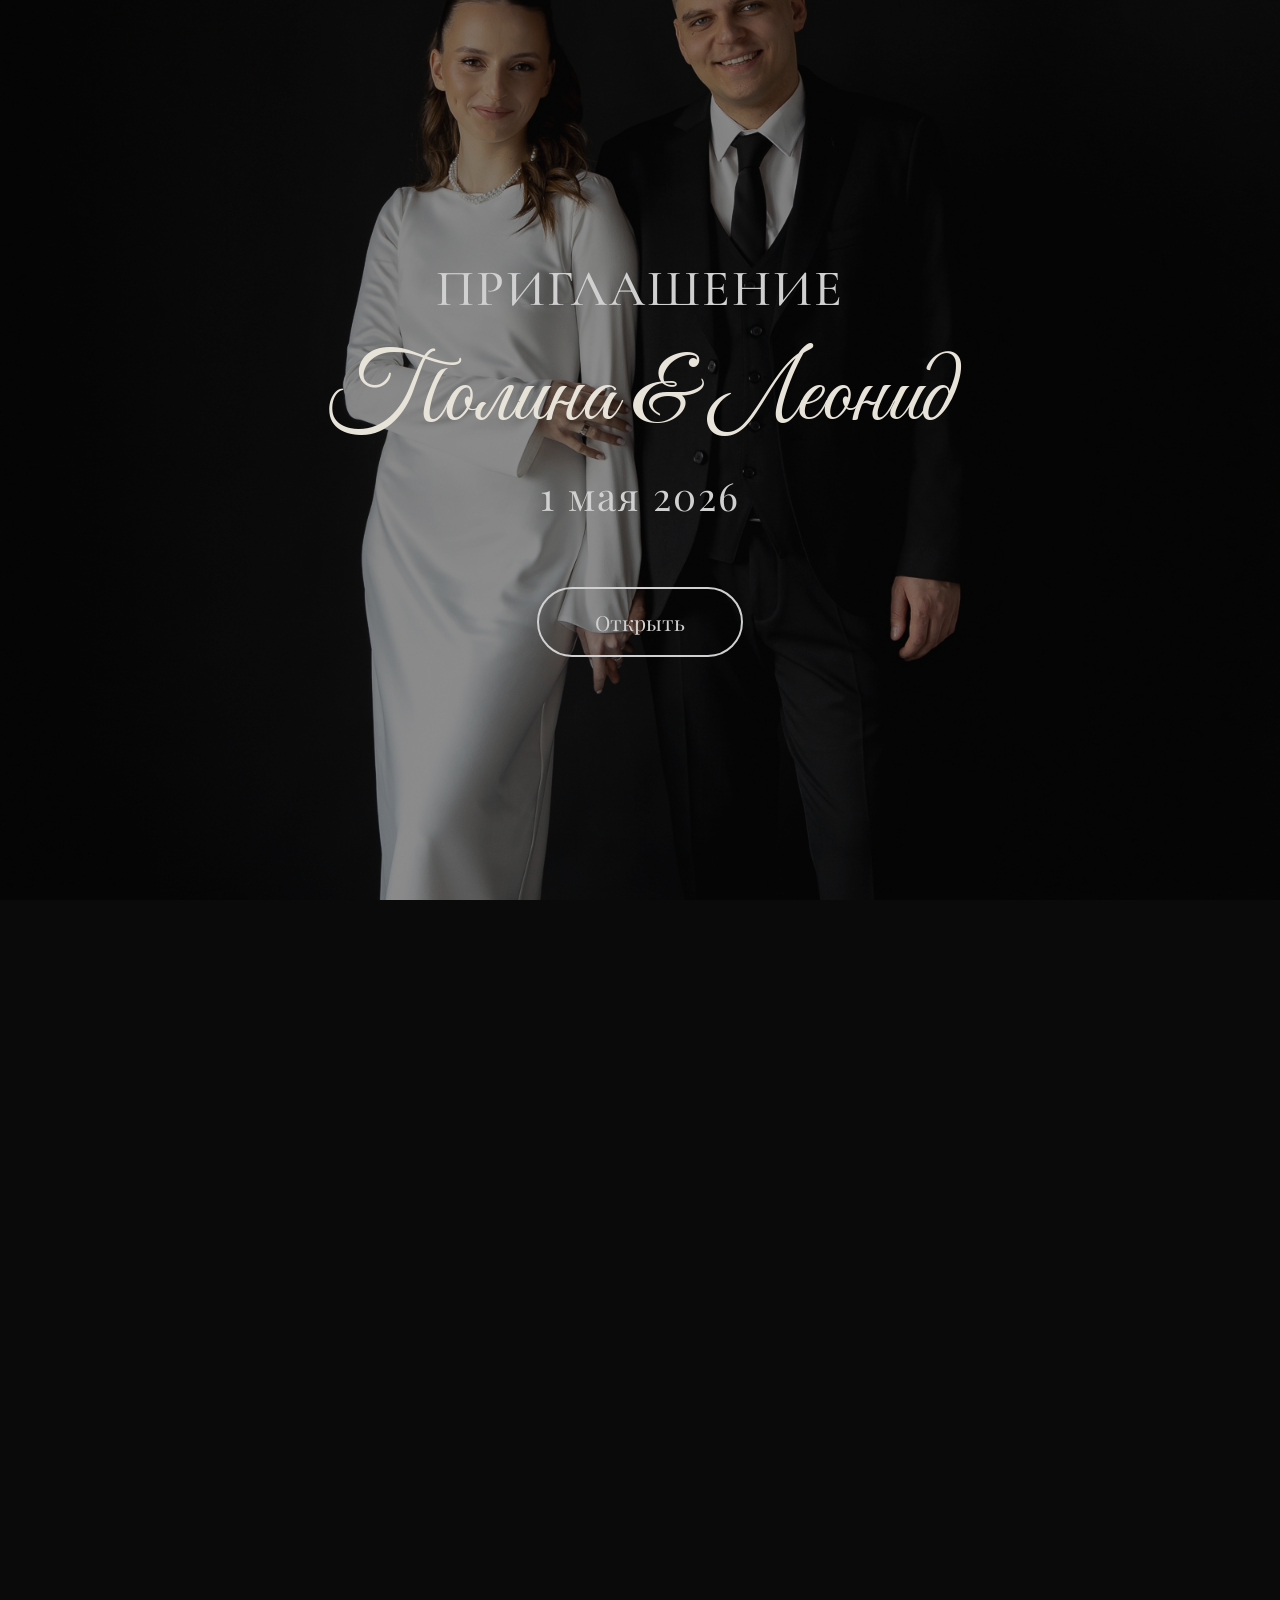
==== index.html @ 86e17f3d "Add files via upload" ====
<!DOCTYPE html>
<html lang="ru">
<head>
  <meta charset="UTF-8" />
  <meta name="viewport" content="width=device-width, initial-scale=1.0"/>
  <title>Полина & Леонид — Приглашение на свадьбу</title>

  <link rel="preconnect" href="https://fonts.googleapis.com">
  <link rel="preconnect" href="https://fonts.gstatic.com" crossorigin>
  <link href="https://fonts.googleapis.com/css2?family=Cormorant+Garamond:wght@400;500;600&family=Great+Vibes&family=Lora:wght@400;500&family=Playfair+Display:wght@400;500;600&display=swap" rel="stylesheet">

  <link rel="stylesheet" href="styles.css">
</head>
<body>

<!-- Обложка -->
<div class="cover" id="cover">
  <img src="images/1.jpg" alt="Полина и Леонид" class="cover-image">
  <div class="cover-overlay"></div>
  <div class="cover-content">
    <h1 class="cover-title">ПРИГЛАШЕНИЕ</h1>
    <div class="cover-names">Полина & Леонид</div>
    <div class="cover-date">1 мая 2026</div>
    <button class="open-btn" id="open-invitation">Открыть</button>
  </div>
</div>

<!-- Основной контент -->
<div class="main-content" id="main-content">

  <div class="container">

    <div class="couple-avatar">
      <img src="images/2.jpg" alt="Полина и Леонид">
    </div>

    <section>
      <p>Каждый из вас не просто так получил это приглашение.<br>Вы важная часть нашей жизни и в этот день мы очень хотим, чтобы вы были рядом.</p>
    </section>

    <section>
      <h2>Дорогие гости!</h2>
      <p>Мы приглашаем вас разделить с нами радость особенного для нас события<br>и стать частью нашей семейной истории!</p>
    </section>

    <section>
      <h2>Ждём вас</h2>
      <p class="address">
        Агроэкоусадьба "ТРИ КОЛОДЦА"
        <br>Брестская область, Каменецкий район,<br>
        Видомлянский сельсовет, деревня Баранки, 3
      </p>
      <img src="images/усадьба.jpg" alt="Место проведения свадьбы" class="place-photo">
      <a href="https://yandex.ru/maps/?text=Брестская%20область,%20Каменецкий%20район,%20деревня%20Баранки,%203" target="_blank" class="btn">Открыть карту</a>
    </section>

  <section class="program">
  <h2>Программа дня</h2>
  <div class="timeline">
    <div class="event">
      <img src="https://img.icons8.com/ios/50/ffffff/champagne.png" alt="Фуршет" class="event-icon">
      <p><strong>Фуршет</strong> — 15:00</p>
    </div>
    <div class="event">
      <img src="images/ceremony.png" alt="Выездная церемония" class="event-icon">
      <p><strong>Выездная церемония</strong> — 15:30</p>
    </div>
    <div class="event">
      <img src="https://img.icons8.com/ios/50/ffffff/moon-symbol.png" alt="Окончание вечера" class="event-icon">
      <p><strong>Окончание вечера</strong> — 23:00</p>
    </div>
  </div>
</section>
<section class="gallery">
  <h2>Наши моменты</h2>
  <div class="photos">
    <img src="images/3.jpg" alt="">
    <img src="images/5.jpg" alt="">
    <img src="images/6.jpg" alt="">
    <img src="images/4.jpg" alt="">
  </div>
</section>
   <section class="dresscode" id="dresscode-section">
  <h2>Дресс-код</h2>
  <p class="highlight"></p>
  <p>Дорогие гости, просим придерживаться нейтральных и спокойных тонов.<br>Яркие оттенки не приветствуются)))<br> Благодарим за понимание!</p>
  
  <div class="dresscode-toggle">
    <button class="toggle-btn" id="toggle-dresscode">Посмотреть примеры дресс-кода</button>
  </div>
  
  <div class="dresscode-photos-wrapper" id="dresscode-photos">
    <div class="dresscode-photo-item">
      <img src="images/dresscode.jpg" alt="Пример дресс-кода 1" class="dresscode-photo">
    </div>
    <div class="dresscode-photo-item">
      <img src="images/dresscode1.jpg" alt="Пример дресс-кода 2" class="dresscode-photo">
    </div>
  </div>
</section>

    <section>
      <h2>Организатор</h2>
      <p>По всем вопросам, пожалуйста, обращайтесь к нашему свадебному организатору —<br><strong>Стельмах Елена</strong></p>
      <a href="https://www.instagram.com/stelmakh_elena_levi" target="_blank" class="btn">Instagram организатора</a>
    </section>

    <section class="quote">
      «Как я люблю тебя? Люблю без меры…<br>До глубины души, до всех её высот…»<br><br>— Элизабет Баррэт Браунинг
    </section>

    <section>
      <h2>Пожалуйста, не дарите нам цветы. К сожалению, мы не успеем в полной мере насладиться их красотой. </h2>
      <p>Приятным комплиментом для нас будет бутылочка вашего любимого алкогольного напитка, которую мы откроем на ближайшем совместном празднике.</p>
    </section>

    <section id="countdown-section">
      <h2>Осталось до свадьбы</h2>
      <div id="countdown" class="countdown-timer">
        <div class="time-block"><span id="days">00</span><span class="label">дней</span></div>
        <div class="time-block"><span id="hours">00</span><span class="label">часов</span></div>
        <div class="time-block"><span id="minutes">00</span><span class="label">минут</span></div>
        <div class="time-block"><span id="seconds">00</span><span class="label">секунд</span></div>
      </div>
    </section>

    <!-- Анкета гостя -->
    <section class="guest-form-section">
      <h2>Анкета гостя</h2>
      <p>Пожалуйста, подтвердите свое присутствие до 1 апреля и заполните небольшую форму</p>

      <form action="https://formspree.io/f/meelbgpw" method="POST">
        <div class="form-group">
          <label for="guest-name">ФИО гостя</label>
          <input type="text" id="guest-name" name="ФИО" required placeholder="Иванов Иван Иванович / Иванова Анна Сергеевна">
        </div>

        <div class="form-group">
          <label> Трансфер </label>
          <div class="radio-group">
            <label><input type="radio" name="трансфер" value="трансфер" required> Нужен</label>
            <label><input type="radio" name="трансфер" value="трансфер"> Не нужен</label>
          </div>
        </div>

        <div class="form-group">
          <label for="comment">Комментарии / пожелания / аллергии (необязательно)</label>
          <textarea id="comment" name="Комментарии" rows="4" placeholder="Например: аллергия на морепродукты, предпочитаю белое вино..."></textarea>
        </div>

        <button type="submit" class="btn submit-btn">Отправить анкету</button>
      </form>

      <p class="form-note">Ответы придут организатору (Елене). Мы ценим ваше время!</p>
    </section>

    <section class="final">
      <h2>Спасибо, что будете с нами!</h2>
      <p class="heart">Полина и Леонид ♡</p>
    </section>

  </div>


</div>

<script src="script.js"></script>
</body>
</html>
---- styles.css ----
:root {
  --bg: #0a0a0a;
  --text: #f5f0e6;
  --accent: #d0d0d0;
  --light: #e8e3d9;
  --overlay: rgba(10, 10, 10, 0.45);
}

* {
  margin: 0;
  padding: 0;
  box-sizing: border-box;
}

body {
  background: var(--bg);
  color: var(--text);
  font-family: 'Lora', serif;
  line-height: 1.82;
  text-align: center;
  overflow-x: hidden;
}

/* ── Обложка (первый экран) ── */
.cover {
  position: fixed;
  inset: 0;
  z-index: 100;
  display: flex;
  align-items: center;
  justify-content: center;
  background: var(--bg);
  transition: opacity 1.2s ease, transform 1.2s ease;
}

.cover.hidden {
  opacity: 0;
  transform: translateY(-30px);
  pointer-events: none;
}

.cover-image {
  position: absolute;
  inset: 0;
  width: 100%;
  height: 100%;
  object-fit: cover;
  object-position: center;
}

.cover-overlay {
  position: absolute;
  inset: 0;
  background: var(--overlay);
}

.cover-content {
  position: relative;
  z-index: 2;
  text-align: center;
  padding: 2rem;
  max-width: 90%;
}

.cover-title {
  font-family: 'Cormorant Garamond', serif;
  font-size: 3.2rem;
  color: var(--accent);
  margin-bottom: 0.8rem;
  letter-spacing: 2px;
}

.cover-names {
  font-family: 'Great Vibes', cursive;
  font-size: 6rem;
  color: var(--light);
  margin: 0.5rem 0 1rem;
  line-height: 1;
}

.cover-date {
  font-family: 'Playfair Display', serif;
  font-size: 2.4rem;
  color: var(--accent);
  letter-spacing: 2px;
}

.open-btn {
  margin-top: 3.5rem;
  padding: 1.2rem 3.5rem;
  font-size: 1.3rem;
  font-family: 'Playfair Display', serif;
  color: var(--accent);
  background: transparent;
  border: 2px solid var(--accent);
  border-radius: 60px;
  cursor: pointer;
  transition: all 0.5s ease;
}

.open-btn:hover {
  background: var(--accent);
  color: #111;
  transform: scale(1.08);
}

/* ── Основной контент ── */
.main-content {
  opacity: 0;
  transform: translateY(40px);
  transition: opacity 1.4s ease 0.4s, transform 1.4s ease 0.4s;
}

.main-content.visible {
  opacity: 1;
  transform: translateY(0);
}

.container {
  max-width: 780px;
  margin: 0 auto;
  padding: 5rem 1.5rem;
}

h1, h2 {
  font-family: 'Cormorant Garamond', serif;
  font-weight: 500;
  color: var(--accent);
  letter-spacing: 1.4px;
}

h1 { font-size: 3.6rem; margin-bottom: 0.7rem; }

.names,
.quote {
  font-family: 'Great Vibes', cursive;
}

.names {
  font-size: 5.4rem;
  font-weight: 400;
  color: var(--light);
  letter-spacing: 1.8px;
  margin: 0.8rem 0 1.4rem;
  line-height: 1.05;
}

.date-big {
  font-family: 'Playfair Display', serif;
  font-size: 2.7rem;
  color: var(--accent);
  letter-spacing: 2.2px;
}

.quote {
  font-size: 2.35rem;
  color: var(--light);
  margin: 7.5rem 0;
  line-height: 1.45;
  padding: 0 1rem;
}

section {
  margin: 7.5rem 0;
  opacity: 0;
  transform: translateY(35px);
  transition: all 1.3s ease-out;
}

section.visible {
  opacity: 1;
  transform: translateY(0);
}

/* Пара в круге */
.couple-avatar {
  width: 210px;
  height: 210px;
  margin: 4.5rem auto 6.5rem;
  border-radius: 50%;
  overflow: hidden;
  border: 2px solid var(--accent);
  box-shadow: 0 10px 35px rgba(0,0,0,0.65);
  opacity: 0;
  transform: scale(0.9);
  transition: all 1.3s ease;
}

.couple-avatar.visible {
  opacity: 1;
  transform: scale(1);
}

.couple-avatar img {
  width: 100%;
  height: 100%;
  object-fit: cover;
}

/* Адрес и фото места */
.address {
  font-size: 1.32rem;
  margin: 2.2rem 0;
  color: var(--light);
}

.place-photo {
  width: 100%;
  max-height: 460px;
  object-fit: cover;
  border-radius: 14px;
  box-shadow: 0 10px 35px rgba(0,0,0,0.6);
  margin: 2.8rem 0;
}

/* Кнопки */
.btn {
  display: inline-block;
  color: var(--accent);
  border: 1px solid var(--accent);
  padding: 0.95rem 2.4rem;
  border-radius: 50px;
  text-decoration: none;
  margin: 1.8rem 0.6rem;
  transition: all 0.4s ease;
  font-family: 'Playfair Display', serif;
  font-weight: 500;
  cursor: pointer;
}

.btn:hover {
  background: var(--accent);
  color: #111;
  transform: translateY(-2px);
}

/* Программа дня */
.program .timeline {
  max-width: 560px;
  margin: 3.2rem auto;
}

.event {
  display: flex;
  align-items: center;
  gap: 1.6rem;
  margin: 2.4rem 0;
  text-align: left;
}

.event-icon {
  width: 56px;
  height: 56px;
  flex-shrink: 0;
  opacity: 0.92;
}

.event p {
  margin: 0;
  font-size: 1.3rem;
}

.event strong {
  color: var(--light);
}

/* Галерея */
.gallery .photos {
  display: grid;
  grid-template-columns: repeat(auto-fit, minmax(250px, 1fr));
  gap: 2rem;
  margin-top: 3.5rem;
}

.photos img {
  width: 100%;
  border-radius: 12px;
  box-shadow: 0 8px 30px rgba(0,0,0,0.6);
  transition: transform 0.4s ease;
}

.photos img:hover {
  transform: scale(1.035);
}

/* Дресс-код */
.dresscode {
  background: rgba(30,30,30,0.52);
  padding: 3.8rem 2.3rem;
  border-radius: 18px;
  border: 1px solid rgba(208,208,208,0.14);
  cursor: pointer;
  transition: background 0.3s ease;
}

.dresscode:hover {
  background: rgba(40,40,40,0.65);
}

.dresscode-toggle {
  margin-top: 2.2rem;
  text-align: center;
}

.toggle-btn {
  background: transparent;
  color: var(--accent);
  border: 1px solid var(--accent);
  padding: 0.9rem 2.4rem;
  border-radius: 50px;
  font-size: 1.08rem;
  cursor: pointer;
  transition: all 0.35s;
}

.toggle-btn:hover {
  background: var(--accent);
  color: #111;
}

.dresscode-photo-wrapper {
  max-height: 0;
  overflow: hidden;
  transition: max-height 0.7s ease, margin 0.7s ease;
  margin: 0;
}

.dresscode-photo-wrapper.active {
  max-height: 900px;
  margin: 2.8rem 0 1.5rem;
}

.dresscode-photo {
  width: 100%;
  border-radius: 12px;
  box-shadow: 0 10px 35px rgba(0,0,0,0.65);
}

/* Таймер */
.countdown-timer {
  display: flex;
  justify-content: center;
  gap: 2.2rem;
  flex-wrap: wrap;
  font-family: 'Playfair Display', serif;
  color: var(--accent);
}

.time-block {
  display: flex;
  flex-direction: column;
  align-items: center;
}

.time-block span {
  font-size: 4.6rem;
  font-weight: 600;
  line-height: 1;
}

.time-block .label {
  font-size: 1.05rem;
  color: var(--light);
  margin-top: 0.5rem;
  letter-spacing: 0.8px;
}

/* Анкета */
.guest-form-section {
  background: rgba(30,30,30,0.52);
  padding: 4rem 2.5rem;
  border-radius: 20px;
  border: 1px solid rgba(208,208,208,0.15);
  margin: 8rem 0;
}

.guest-form-section h2 {
  margin-bottom: 1.6rem;
}

.form-group {
  margin-bottom: 2rem;
  text-align: left;
}

.form-group label {
  display: block;
  margin-bottom: 0.7rem;
  font-size: 1.12rem;
  color: var(--light);
}

.form-group input[type="text"],
.form-group textarea {
  width: 100%;
  padding: 0.85rem 1.2rem;
  border: 1px solid rgba(208,208,208,0.3);
  border-radius: 10px;
  background: rgba(20,20,20,0.7);
  color: var(--text);
  font-family: 'Lora', serif;
  font-size: 1.05rem;
}

.form-group textarea {
  resize: vertical;
  min-height: 90px;
}

.radio-group {
  display: flex;
  flex-direction: column;
  gap: 0.8rem;
}

.radio-group label {
  display: flex;
  align-items: center;
  gap: 0.7rem;
  font-size: 1.08rem;
  cursor: pointer;
}

.radio-group input[type="radio"] {
  width: 17px;
  height: 17px;
  accent-color: var(--accent);
}

.submit-btn {
  display: block;
  margin: 2.2rem auto 1rem;
  background: transparent;
  color: var(--accent);
  border: 1px solid var(--accent);
  padding: 1rem 2.8rem;
  border-radius: 50px;
  font-size: 1.12rem;
  cursor: pointer;
  transition: all 0.4s;
}

.submit-btn:hover {
  background: var(--accent);
  color: #111;
}

.form-note {
  font-size: 0.94rem;
  color: #888;
  margin-top: 1.4rem;
  text-align: center;
}

/* Футер и разделители */
footer {
  padding: 5.5rem 1.5rem 3.5rem;
  color: #888;
  font-size: 0.98rem;
}

section:not(.final)::after {
  content: '';
  display: block;
  width: 70px;
  height: 1px;
  background: var(--accent);
  opacity: 0.22;
  margin: 5.5rem auto 0;
}

/* Медиа-запросы */
@media (max-width: 640px) {
  .cover-names { font-size: 4.5rem; }
  .cover-title { font-size: 2.6rem; }
  .cover-date { font-size: 2rem; }
  .open-btn { padding: 1rem 2.5rem; font-size: 1.1rem; }
  .names { font-size: 4.2rem; letter-spacing: 1.2px; }
  h1 { font-size: 2.9rem; }
  .date-big { font-size: 2.2rem; }
  .quote { font-size: 1.95rem; }
  .time-block span { font-size: 3.3rem; }
  .countdown-timer { gap: 1.4rem; }
}
/* Дресс-код — две фотки */
.dresscode-photos-wrapper {
  max-height: 0;
  overflow: hidden;
  transition: max-height 0.8s ease, margin 0.8s ease;
  margin: 0;
  display: flex;
  flex-direction: column;
  gap: 1.5rem;
  padding: 0 1rem;
}

.dresscode-photos-wrapper.active {
  max-height: 1200px; /* под две фотки, можно увеличить если фотки большие */
  margin: 2.5rem 0 1rem;
}

.dresscode-photo-item {
  text-align: center;
}

.dresscode-photo {
  width: 100%;
  max-width: 500px; /* чтобы не растягивались слишком сильно */
  border-radius: 12px;
  box-shadow: 0 10px 35px rgba(0,0,0,0.65);
  display: block;
  margin: 0 auto;
}
/* Улучшенная центровка на мобильных */
.container {
  max-width: 780px;
  margin: 0 auto;
  padding: 5rem 1rem; /* уменьшаем боковые отступы на всех экранах */
  width: 100%; /* явно на всю ширину */
}

/* Hero и обложка — центрируем идеально */
.hero,
.cover {
  display: flex;
  align-items: center;
  justify-content: center;
  text-align: center;
}

.hero-content,
.cover-content {
  width: 100%;
  max-width: 90%; /* не даём вылезать за экран */
  padding: 0 1rem;
}

/* На телефонах уменьшаем большие отступы и шрифты */
@media (max-width: 640px) {
  .container {
    padding: 3rem 1rem; /* меньше боковых отступов */
  }

  .hero,
  .cover {
    padding: 0 0.5rem;
  }

  .cover-names {
    font-size: 4.5rem; /* меньше, чтобы не вылезало */
  }

  h1 {
    font-size: 2.8rem;
  }

  .date-big,
  .cover-date {
    font-size: 2rem;
  }

  section {
    margin: 5rem 0; /* меньше вертикальных отступов */
  }

  .photos {
    gap: 1.5rem; /* меньше расстояния между фото */
  }

  .countdown-timer {
    gap: 1.2rem;
  }

  .time-block span {
    font-size: 3.2rem;
  }
}

/* Дополнительно: заставляем весь контент быть по центру */
body {
  text-align: center;
  margin: 0;
  padding: 0;
}

.main-content {
  width: 100%;
  min-height: 100vh; /* чтобы контент не "падал" */
}
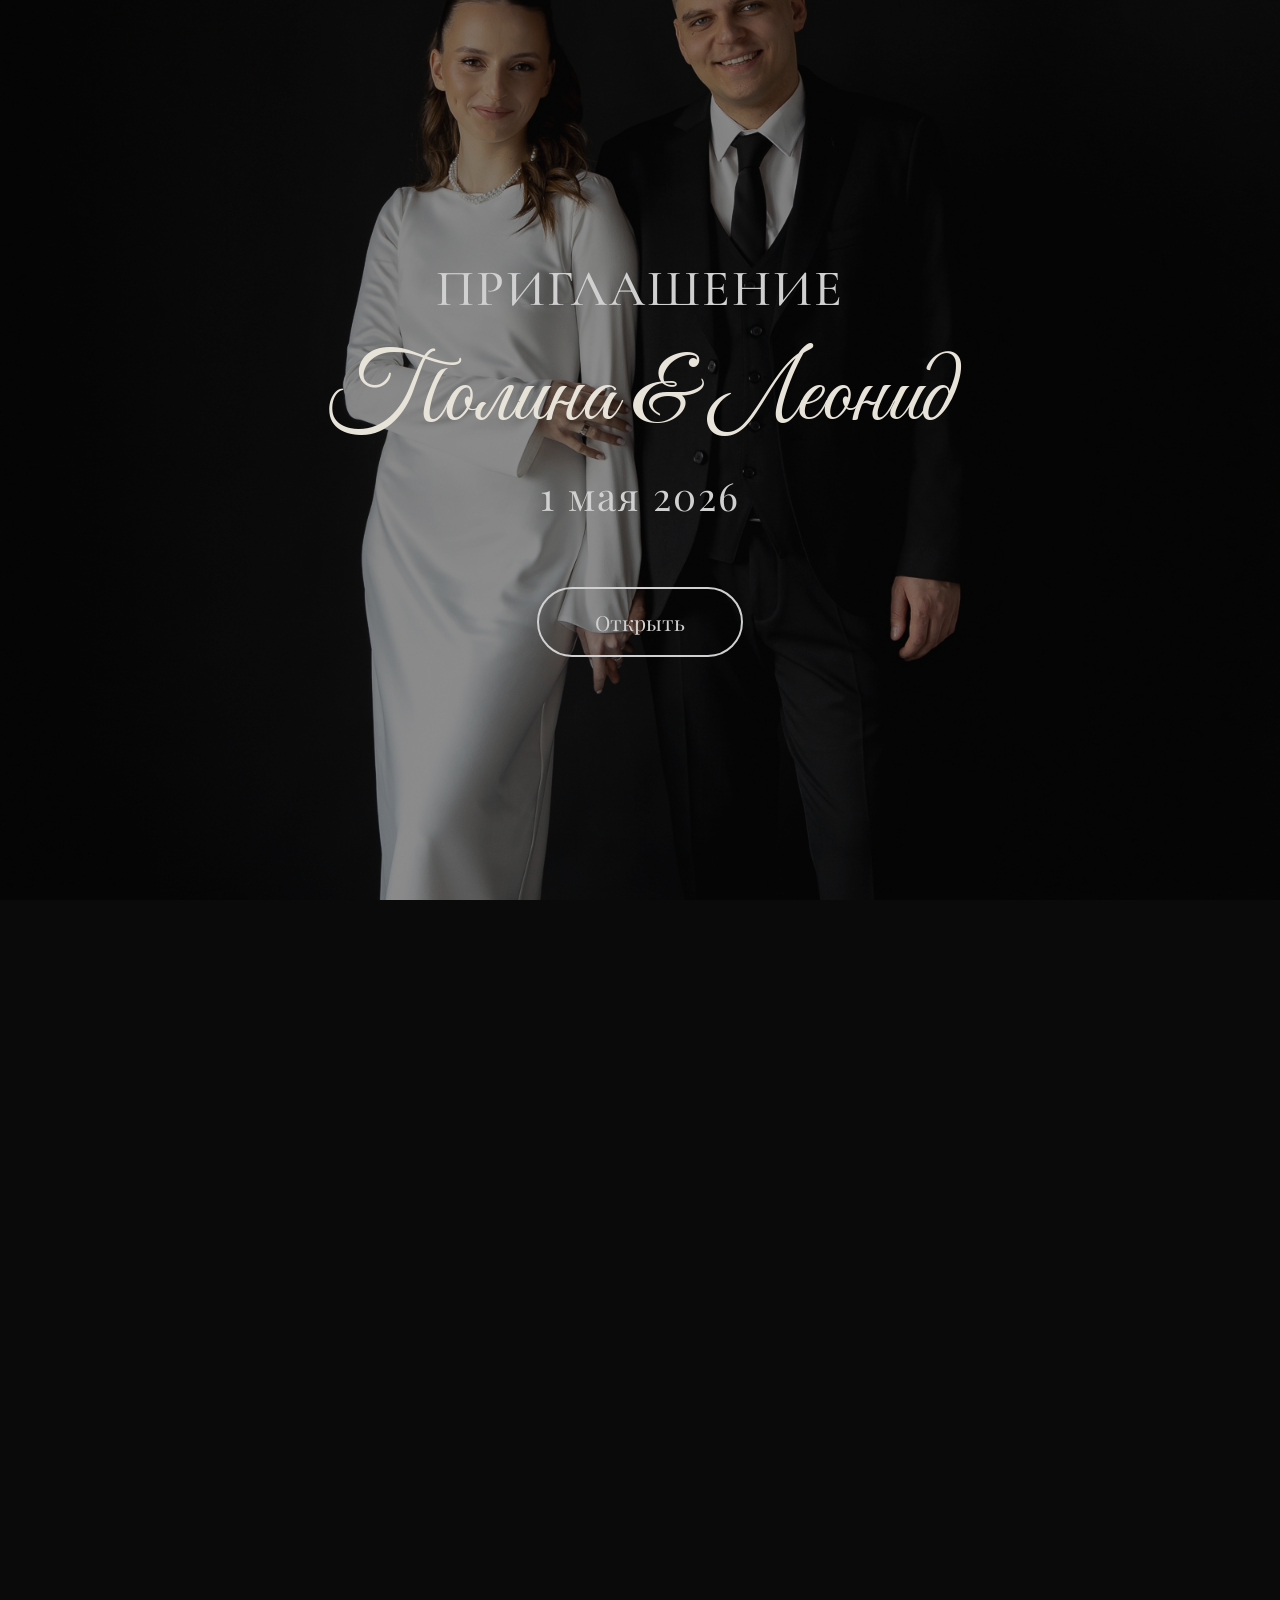
==== commit 54c93d10: "Add files via upload" ====
--- a/index.html
+++ b/index.html
@@ -138,7 +138,8 @@
         <div class="form-group">
           <label> Трансфер </label>
           <div class="radio-group">
-            <label><input type="radio" name="трансфер" value="трансфер" required> Нужен</label>
+            <label><input type="radio" name="трансфер" value="трансфер" required> Нужен из г.Высокого</label>
+            <label><input type="radio" name="трансфер" value="трансфер" required> Нужен из г.Бреста</label>
             <label><input type="radio" name="трансфер" value="трансфер"> Не нужен</label>
           </div>
         </div>
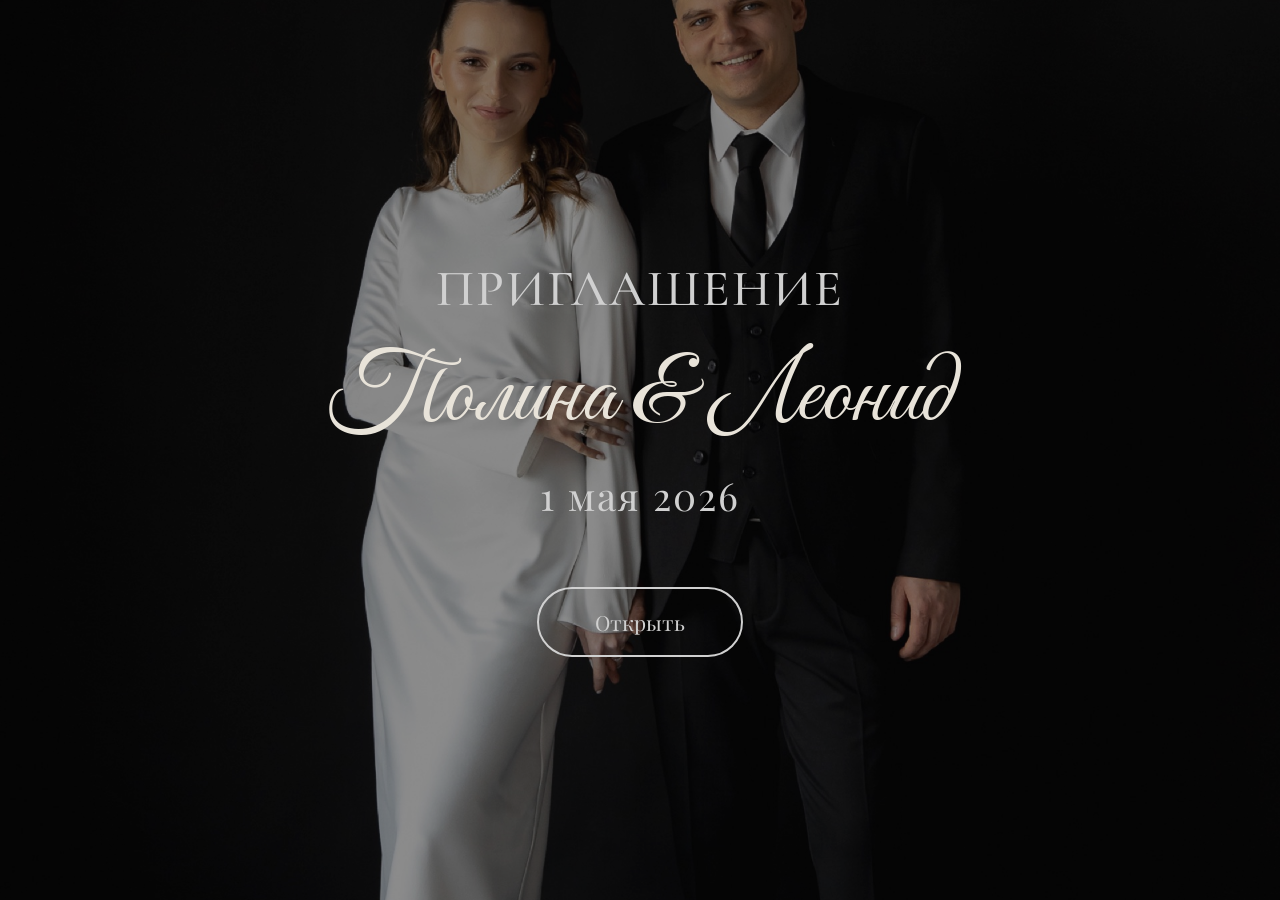
==== commit 7b95aaba: "Полировка приглашения: OG, thanks, оптимизация и UX Добавлены превью для мессенджеров, favicon, стра" ====
--- a/index.html
+++ b/index.html
@@ -4,34 +4,46 @@
   <meta charset="UTF-8" />
   <meta name="viewport" content="width=device-width, initial-scale=1.0"/>
   <title>Полина & Леонид — Приглашение на свадьбу</title>
+  <meta name="description" content="Электронное приглашение на свадьбу Полины и Леонида — 1 мая 2026. Агроэкоусадьба «Три колодца», Брестская область." />
+  <meta name="theme-color" content="#0a0a0a" />
+  <link rel="icon" href="favicon.svg" type="image/svg+xml" />
+
+  <meta property="og:type" content="website" />
+  <meta property="og:locale" content="ru_RU" />
+  <meta property="og:title" content="Полина & Леонид — Приглашение на свадьбу" />
+  <meta property="og:description" content="1 мая 2026 · Агроэкоусадьба «Три колодца». Откройте приглашение и подтвердите присутствие." />
+  <meta property="og:url" content="https://mrklmrrr.github.io/WEDDING-DAY/" />
+  <meta property="og:image" content="https://mrklmrrr.github.io/WEDDING-DAY/images/1.jpg" />
+  <meta name="twitter:card" content="summary_large_image" />
 
   <link rel="preconnect" href="https://fonts.googleapis.com">
   <link rel="preconnect" href="https://fonts.gstatic.com" crossorigin>
   <link href="https://fonts.googleapis.com/css2?family=Cormorant+Garamond:wght@400;500;600&family=Great+Vibes&family=Lora:wght@400;500&family=Playfair+Display:wght@400;500;600&display=swap" rel="stylesheet">
 
+  <link rel="preload" href="images/1.jpg" as="image" />
   <link rel="stylesheet" href="styles.css">
 </head>
-<body>
+<body class="cover-locked">
 
 <!-- Обложка -->
 <div class="cover" id="cover">
-  <img src="images/1.jpg" alt="Полина и Леонид" class="cover-image">
+  <img src="images/1.jpg" alt="Полина и Леонид" class="cover-image" width="1920" height="1280" fetchpriority="high" decoding="async">
   <div class="cover-overlay"></div>
   <div class="cover-content">
     <h1 class="cover-title">ПРИГЛАШЕНИЕ</h1>
     <div class="cover-names">Полина & Леонид</div>
     <div class="cover-date">1 мая 2026</div>
-    <button class="open-btn" id="open-invitation">Открыть</button>
+    <button type="button" class="open-btn" id="open-invitation" aria-controls="main-content" aria-expanded="false">Открыть</button>
   </div>
 </div>
 
 <!-- Основной контент -->
-<div class="main-content" id="main-content">
+<div class="main-content" id="main-content" hidden>
 
   <div class="container">
 
     <div class="couple-avatar">
-      <img src="images/2.jpg" alt="Полина и Леонид">
+      <img src="images/2.jpg" alt="Полина и Леонид" width="800" height="800" loading="lazy" decoding="async">
     </div>
 
     <section>
@@ -46,63 +58,64 @@
     <section>
       <h2>Ждём вас</h2>
       <p class="address">
-        Агроэкоусадьба "ТРИ КОЛОДЦА"
+        Агроэкоусадьба «ТРИ КОЛОДЦА»
         <br>Брестская область, Каменецкий район,<br>
         Видомлянский сельсовет, деревня Баранки, 3
       </p>
-      <img src="images/усадьба.jpg" alt="Место проведения свадьбы" class="place-photo">
-      <a href="https://yandex.ru/maps/?text=Брестская%20область,%20Каменецкий%20район,%20деревня%20Баранки,%203" target="_blank" class="btn">Открыть карту</a>
+      <img src="images/усадьба.jpg" alt="Место проведения свадьбы — усадьба Три колодца" class="place-photo" loading="lazy" decoding="async">
+      <a href="https://yandex.ru/maps/?text=Брестская%20область,%20Каменецкий%20район,%20деревня%20Баранки,%203" target="_blank" rel="noopener noreferrer" class="btn">Открыть карту</a>
     </section>
 
-  <section class="program">
-  <h2>Программа дня</h2>
-  <div class="timeline">
-    <div class="event">
-      <img src="https://img.icons8.com/ios/50/ffffff/champagne.png" alt="Фуршет" class="event-icon">
-      <p><strong>Фуршет</strong> — 15:00</p>
-    </div>
-    <div class="event">
-      <img src="images/ceremony.png" alt="Выездная церемония" class="event-icon">
-      <p><strong>Выездная церемония</strong> — 15:30</p>
-    </div>
-    <div class="event">
-      <img src="https://img.icons8.com/ios/50/ffffff/moon-symbol.png" alt="Окончание вечера" class="event-icon">
-      <p><strong>Окончание вечера</strong> — 23:00</p>
-    </div>
-  </div>
-</section>
-<section class="gallery">
-  <h2>Наши моменты</h2>
-  <div class="photos">
-    <img src="images/3.jpg" alt="">
-    <img src="images/5.jpg" alt="">
-    <img src="images/6.jpg" alt="">
-    <img src="images/4.jpg" alt="">
-  </div>
-</section>
-   <section class="dresscode" id="dresscode-section">
-  <h2>Дресс-код</h2>
-  <p class="highlight"></p>
-  <p>Дорогие гости, просим придерживаться нейтральных и спокойных тонов.<br>Яркие оттенки не приветствуются)))<br> Благодарим за понимание!</p>
-  
-  <div class="dresscode-toggle">
-    <button class="toggle-btn" id="toggle-dresscode">Посмотреть примеры дресс-кода</button>
-  </div>
-  
-  <div class="dresscode-photos-wrapper" id="dresscode-photos">
-    <div class="dresscode-photo-item">
-      <img src="images/dresscode.jpg" alt="Пример дресс-кода 1" class="dresscode-photo">
-    </div>
-    <div class="dresscode-photo-item">
-      <img src="images/dresscode1.jpg" alt="Пример дресс-кода 2" class="dresscode-photo">
-    </div>
-  </div>
-</section>
+    <section class="program">
+      <h2>Программа дня</h2>
+      <div class="timeline">
+        <div class="event">
+          <img src="images/icon-champagne.svg" alt="" class="event-icon" width="56" height="56">
+          <p><strong>Фуршет</strong> — 15:00</p>
+        </div>
+        <div class="event">
+          <img src="images/ceremony.png" alt="" class="event-icon" width="56" height="56">
+          <p><strong>Выездная церемония</strong> — 15:30</p>
+        </div>
+        <div class="event">
+          <img src="images/icon-moon.svg" alt="" class="event-icon" width="56" height="56">
+          <p><strong>Окончание вечера</strong> — 23:00</p>
+        </div>
+      </div>
+    </section>
+
+    <section class="gallery">
+      <h2>Наши моменты</h2>
+      <div class="photos">
+        <img src="images/3.jpg" alt="Полина и Леонид — момент 1" loading="lazy" decoding="async">
+        <img src="images/5.jpg" alt="Полина и Леонид — момент 2" loading="lazy" decoding="async">
+        <img src="images/6.jpg" alt="Полина и Леонид — момент 3" loading="lazy" decoding="async">
+        <img src="images/4.jpg" alt="Полина и Леонид — момент 4" loading="lazy" decoding="async">
+      </div>
+    </section>
+
+    <section class="dresscode" id="dresscode-section">
+      <h2>Дресс-код</h2>
+      <p>Дорогие гости, просим придерживаться нейтральных и спокойных тонов.<br>Яркие оттенки не приветствуются)))<br> Благодарим за понимание!</p>
+
+      <div class="dresscode-toggle">
+        <button type="button" class="toggle-btn" id="toggle-dresscode" aria-expanded="false" aria-controls="dresscode-photos">Посмотреть примеры дресс-кода</button>
+      </div>
+
+      <div class="dresscode-photos-wrapper" id="dresscode-photos">
+        <div class="dresscode-photo-item">
+          <img src="images/dresscode.jpg" alt="Пример дресс-кода — нейтральные тона" class="dresscode-photo" loading="lazy" decoding="async">
+        </div>
+        <div class="dresscode-photo-item">
+          <img src="images/dresscode1.jpg" alt="Пример дресс-кода — спокойная палитра" class="dresscode-photo" loading="lazy" decoding="async">
+        </div>
+      </div>
+    </section>
 
     <section>
       <h2>Организатор</h2>
       <p>По всем вопросам, пожалуйста, обращайтесь к нашему свадебному организатору —<br><strong>Стельмах Елена</strong></p>
-      <a href="https://www.instagram.com/stelmakh_elena_levi" target="_blank" class="btn">Instagram организатора</a>
+      <a href="https://www.instagram.com/stelmakh_elena_levi" target="_blank" rel="noopener noreferrer" class="btn">Instagram организатора</a>
     </section>
 
     <section class="quote">
@@ -110,13 +123,14 @@
     </section>
 
     <section>
-      <h2>Пожалуйста, не дарите нам цветы. К сожалению, мы не успеем в полной мере насладиться их красотой. </h2>
+      <h2>Пожалуйста, не дарите нам цветы</h2>
+      <p>К сожалению, мы не успеем в полной мере насладиться их красотой.</p>
       <p>Приятным комплиментом для нас будет бутылочка вашего любимого алкогольного напитка, которую мы откроем на ближайшем совместном празднике.</p>
     </section>
 
     <section id="countdown-section">
       <h2>Осталось до свадьбы</h2>
-      <div id="countdown" class="countdown-timer">
+      <div id="countdown" class="countdown-timer" aria-live="polite">
         <div class="time-block"><span id="days">00</span><span class="label">дней</span></div>
         <div class="time-block"><span id="hours">00</span><span class="label">часов</span></div>
         <div class="time-block"><span id="minutes">00</span><span class="label">минут</span></div>
@@ -124,23 +138,26 @@
       </div>
     </section>
 
-    <!-- Анкета гостя -->
     <section class="guest-form-section">
       <h2>Анкета гостя</h2>
-      <p>Пожалуйста, подтвердите свое присутствие до 1 апреля и заполните небольшую форму</p>
+      <p>Пожалуйста, подтвердите своё присутствие до 1 апреля и заполните небольшую форму</p>
 
       <form action="https://formspree.io/f/meelbgpw" method="POST">
+        <input type="hidden" name="_subject" value="Анкета гостя — свадьба Полина и Леонид" />
+        <input type="hidden" name="_next" value="https://mrklmrrr.github.io/WEDDING-DAY/thanks.html" />
+        <input type="text" name="_gotcha" class="form-honeypot" tabindex="-1" autocomplete="off" aria-hidden="true" />
+
         <div class="form-group">
           <label for="guest-name">ФИО гостя</label>
-          <input type="text" id="guest-name" name="ФИО" required placeholder="Иванов Иван Иванович / Иванова Анна Сергеевна">
+          <input type="text" id="guest-name" name="ФИО" required placeholder="Иванов Иван Иванович / Иванова Анна Сергеевна" autocomplete="name">
         </div>
 
         <div class="form-group">
-          <label> Трансфер </label>
-          <div class="radio-group">
-            <label><input type="radio" name="трансфер" value="трансфер" required> Нужен из г.Высокого</label>
-            <label><input type="radio" name="трансфер" value="трансфер" required> Нужен из г.Бреста</label>
-            <label><input type="radio" name="трансфер" value="трансфер"> Не нужен</label>
+          <span class="form-label-block">Трансфер</span>
+          <div class="radio-group" role="radiogroup" aria-label="Трансфер">
+            <label><input type="radio" name="трансфер" value="трансфер Высокое" required> Нужен из г. Высокое</label>
+            <label><input type="radio" name="трансфер" value="трансфер Брест"> Нужен из г. Бреста</label>
+            <label><input type="radio" name="трансфер" value="трансфер не нужен"> Не нужен</label>
           </div>
         </div>
 
@@ -162,9 +179,8 @@
 
   </div>
 
-
 </div>
 
 <script src="script.js"></script>
 </body>
-</html>+</html>
--- a/styles.css
+++ b/styles.css
@@ -19,6 +19,13 @@
   line-height: 1.82;
   text-align: center;
   overflow-x: hidden;
+  margin: 0;
+  padding: 0;
+}
+
+body.cover-locked {
+  overflow: hidden;
+  height: 100vh;
 }
 
 /* ── Обложка (первый экран) ── */
@@ -289,12 +296,6 @@
   padding: 3.8rem 2.3rem;
   border-radius: 18px;
   border: 1px solid rgba(208,208,208,0.14);
-  cursor: pointer;
-  transition: background 0.3s ease;
-}
-
-.dresscode:hover {
-  background: rgba(40,40,40,0.65);
 }
 
 .dresscode-toggle {
@@ -383,11 +384,21 @@
   text-align: left;
 }
 
-.form-group label {
+.form-group label,
+.form-label-block {
   display: block;
   margin-bottom: 0.7rem;
   font-size: 1.12rem;
   color: var(--light);
+}
+
+.form-honeypot {
+  position: absolute;
+  left: -9999px;
+  width: 1px;
+  height: 1px;
+  opacity: 0;
+  pointer-events: none;
 }
 
 .form-group input[type="text"],
@@ -576,14 +587,58 @@
   }
 }
 
-/* Дополнительно: заставляем весь контент быть по центру */
-body {
-  text-align: center;
-  margin: 0;
-  padding: 0;
-}
-
 .main-content {
   width: 100%;
-  min-height: 100vh; /* чтобы контент не "падал" */
+  min-height: 100vh;
+}
+
+.main-content[hidden] {
+  display: none;
+}
+
+/* Страница «Спасибо» */
+.thanks-page {
+  display: flex;
+  align-items: center;
+  justify-content: center;
+  min-height: 100vh;
+  padding: 2rem 1.25rem;
+}
+
+.thanks-card {
+  max-width: 520px;
+  padding: 3.5rem 2rem;
+  background: rgba(30, 30, 30, 0.52);
+  border: 1px solid rgba(208, 208, 208, 0.15);
+  border-radius: 20px;
+}
+
+.thanks-eyebrow {
+  font-family: 'Playfair Display', serif;
+  font-size: 0.95rem;
+  letter-spacing: 0.2em;
+  text-transform: uppercase;
+  color: #888;
+  margin-bottom: 1rem;
+}
+
+.thanks-title {
+  font-family: 'Cormorant Garamond', serif;
+  font-size: 3rem;
+  color: var(--accent);
+  margin-bottom: 0.5rem;
+}
+
+.thanks-names {
+  font-family: 'Great Vibes', cursive;
+  font-size: 3.2rem;
+  color: var(--light);
+  margin: 0.5rem 0 1.5rem;
+  line-height: 1.1;
+}
+
+.thanks-text {
+  color: var(--light);
+  margin-bottom: 2rem;
+  font-size: 1.05rem;
 }
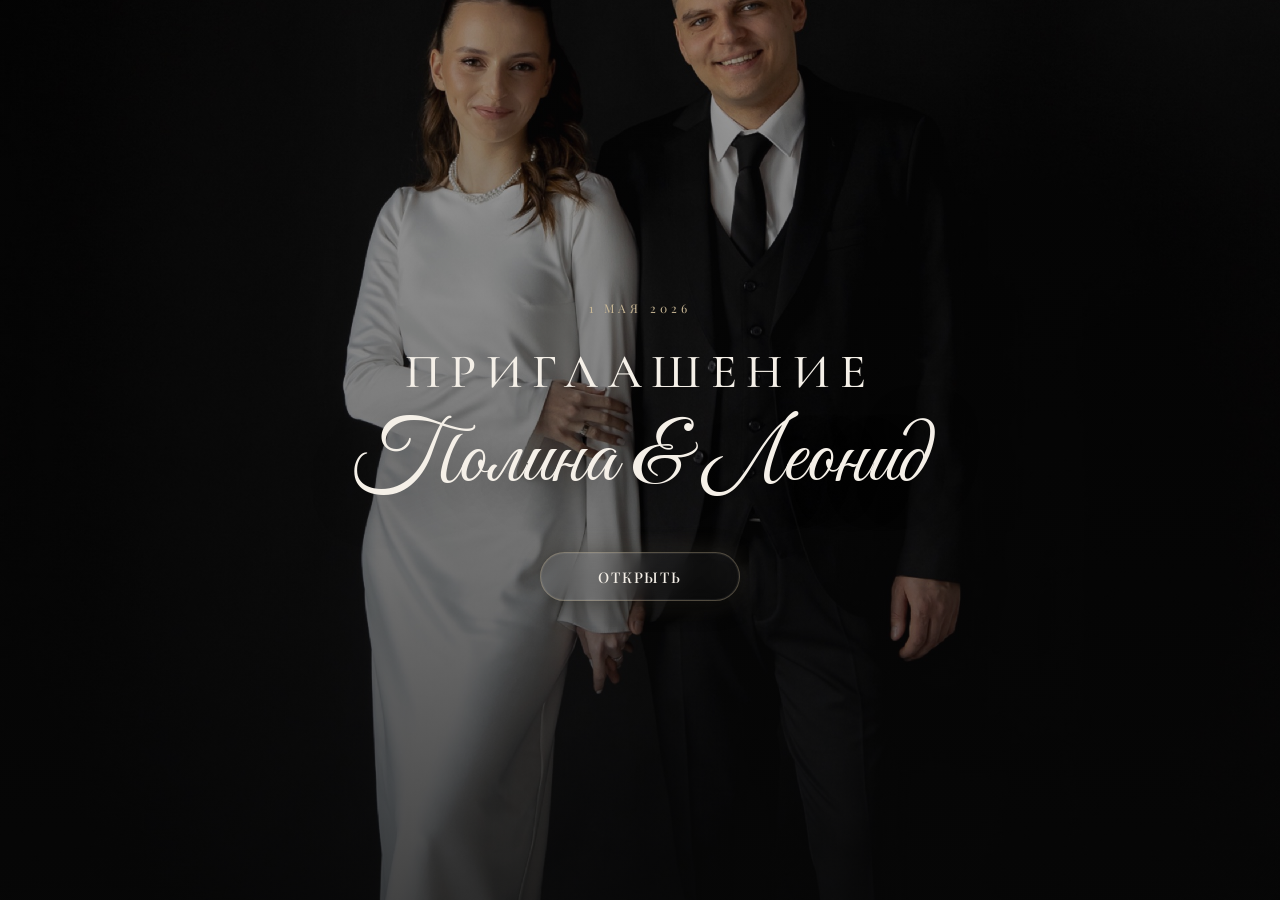
==== commit 94d1a72f: "Премиум-редизайн: программа, кнопки, короче тексты Монохромные иконки вместо цветных колец, карточки" ====
--- a/index.html
+++ b/index.html
@@ -5,7 +5,7 @@
   <meta name="viewport" content="width=device-width, initial-scale=1.0"/>
   <title>Полина & Леонид — Приглашение на свадьбу</title>
   <meta name="description" content="Электронное приглашение на свадьбу Полины и Леонида — 1 мая 2026. Агроэкоусадьба «Три колодца», Брестская область." />
-  <meta name="theme-color" content="#0a0a0a" />
+  <meta name="theme-color" content="#080808" />
   <link rel="icon" href="favicon.svg" type="image/svg+xml" />
 
   <meta property="og:type" content="website" />
@@ -25,160 +25,162 @@
 </head>
 <body class="cover-locked">
 
-<!-- Обложка -->
 <div class="cover" id="cover">
   <img src="images/1.jpg" alt="Полина и Леонид" class="cover-image" width="1920" height="1280" fetchpriority="high" decoding="async">
   <div class="cover-overlay"></div>
   <div class="cover-content">
-    <h1 class="cover-title">ПРИГЛАШЕНИЕ</h1>
+    <p class="cover-eyebrow">1 мая 2026</p>
+    <h1 class="cover-title">Приглашение</h1>
     <div class="cover-names">Полина & Леонид</div>
-    <div class="cover-date">1 мая 2026</div>
-    <button type="button" class="open-btn" id="open-invitation" aria-controls="main-content" aria-expanded="false">Открыть</button>
+    <button type="button" class="btn btn-glow open-btn" id="open-invitation" aria-controls="main-content" aria-expanded="false">Открыть</button>
   </div>
 </div>
 
-<!-- Основной контент -->
 <div class="main-content" id="main-content" hidden>
-
   <div class="container">
 
     <div class="couple-avatar">
       <img src="images/2.jpg" alt="Полина и Леонид" width="800" height="800" loading="lazy" decoding="async">
     </div>
 
-    <section>
-      <p>Каждый из вас не просто так получил это приглашение.<br>Вы важная часть нашей жизни и в этот день мы очень хотим, чтобы вы были рядом.</p>
+    <section class="intro">
+      <p class="section-eyebrow">С любовью</p>
+      <h2>Будем рады видеть вас</h2>
+      <p class="lead">Разделите с нами этот день — вы очень важны для нас.</p>
     </section>
 
-    <section>
-      <h2>Дорогие гости!</h2>
-      <p>Мы приглашаем вас разделить с нами радость особенного для нас события<br>и стать частью нашей семейной истории!</p>
+    <section class="panel location">
+      <p class="section-eyebrow">Локация</p>
+      <h2>Ждём вас</h2>
+      <p class="address">Агроэкоусадьба «Три колодца»<br>д. Баранки, 3 · Брестская область</p>
+      <img src="images/усадьба.jpg" alt="Усадьба Три колодца" class="place-photo" loading="lazy" decoding="async">
+      <a href="https://yandex.ru/maps/?text=Брестская%20область,%20Каменецкий%20район,%20деревня%20Баранки,%203" target="_blank" rel="noopener noreferrer" class="btn btn-glow">Открыть карту</a>
     </section>
 
-    <section>
-      <h2>Ждём вас</h2>
-      <p class="address">
-        Агроэкоусадьба «ТРИ КОЛОДЦА»
-        <br>Брестская область, Каменецкий район,<br>
-        Видомлянский сельсовет, деревня Баранки, 3
-      </p>
-      <img src="images/усадьба.jpg" alt="Место проведения свадьбы — усадьба Три колодца" class="place-photo" loading="lazy" decoding="async">
-      <a href="https://yandex.ru/maps/?text=Брестская%20область,%20Каменецкий%20район,%20деревня%20Баранки,%203" target="_blank" rel="noopener noreferrer" class="btn">Открыть карту</a>
-    </section>
-
-    <section class="program">
+    <section class="panel program">
+      <p class="section-eyebrow">Расписание</p>
       <h2>Программа дня</h2>
       <div class="timeline">
-        <div class="event">
-          <img src="images/icon-champagne.svg" alt="" class="event-icon" width="56" height="56">
-          <p><strong>Фуршет</strong> — 15:00</p>
-        </div>
-        <div class="event">
-          <img src="images/ceremony.png" alt="" class="event-icon" width="56" height="56">
-          <p><strong>Выездная церемония</strong> — 15:30</p>
-        </div>
-        <div class="event">
-          <img src="images/icon-moon.svg" alt="" class="event-icon" width="56" height="56">
-          <p><strong>Окончание вечера</strong> — 23:00</p>
-        </div>
+        <article class="event-card">
+          <div class="event-icon-wrap" aria-hidden="true">
+            <img src="images/icon-champagne.svg" alt="" class="event-icon" width="28" height="28">
+          </div>
+          <div class="event-body">
+            <span class="event-time">15:00</span>
+            <span class="event-name">Фуршет</span>
+          </div>
+        </article>
+        <article class="event-card">
+          <div class="event-icon-wrap" aria-hidden="true">
+            <img src="images/icon-rings.svg" alt="" class="event-icon" width="28" height="28">
+          </div>
+          <div class="event-body">
+            <span class="event-time">15:30</span>
+            <span class="event-name">Церемония</span>
+          </div>
+        </article>
+        <article class="event-card">
+          <div class="event-icon-wrap" aria-hidden="true">
+            <img src="images/icon-moon.svg" alt="" class="event-icon" width="28" height="28">
+          </div>
+          <div class="event-body">
+            <span class="event-time">23:00</span>
+            <span class="event-name">Окончание вечера</span>
+          </div>
+        </article>
       </div>
     </section>
 
     <section class="gallery">
+      <p class="section-eyebrow">Галерея</p>
       <h2>Наши моменты</h2>
       <div class="photos">
-        <img src="images/3.jpg" alt="Полина и Леонид — момент 1" loading="lazy" decoding="async">
-        <img src="images/5.jpg" alt="Полина и Леонид — момент 2" loading="lazy" decoding="async">
-        <img src="images/6.jpg" alt="Полина и Леонид — момент 3" loading="lazy" decoding="async">
-        <img src="images/4.jpg" alt="Полина и Леонид — момент 4" loading="lazy" decoding="async">
+        <img src="images/3.jpg" alt="Полина и Леонид" loading="lazy" decoding="async">
+        <img src="images/5.jpg" alt="Полина и Леонид" loading="lazy" decoding="async">
+        <img src="images/6.jpg" alt="Полина и Леонид" loading="lazy" decoding="async">
+        <img src="images/4.jpg" alt="Полина и Леонид" loading="lazy" decoding="async">
       </div>
     </section>
 
-    <section class="dresscode" id="dresscode-section">
+    <section class="panel dresscode" id="dresscode-section">
+      <p class="section-eyebrow">Образ</p>
       <h2>Дресс-код</h2>
-      <p>Дорогие гости, просим придерживаться нейтральных и спокойных тонов.<br>Яркие оттенки не приветствуются)))<br> Благодарим за понимание!</p>
-
-      <div class="dresscode-toggle">
-        <button type="button" class="toggle-btn" id="toggle-dresscode" aria-expanded="false" aria-controls="dresscode-photos">Посмотреть примеры дресс-кода</button>
-      </div>
-
+      <p class="lead">Нейтральные, спокойные тона. Без ярких акцентов.</p>
+      <button type="button" class="btn btn-soft toggle-btn" id="toggle-dresscode" aria-expanded="false" aria-controls="dresscode-photos">Примеры</button>
       <div class="dresscode-photos-wrapper" id="dresscode-photos">
-        <div class="dresscode-photo-item">
-          <img src="images/dresscode.jpg" alt="Пример дресс-кода — нейтральные тона" class="dresscode-photo" loading="lazy" decoding="async">
-        </div>
-        <div class="dresscode-photo-item">
-          <img src="images/dresscode1.jpg" alt="Пример дресс-кода — спокойная палитра" class="dresscode-photo" loading="lazy" decoding="async">
-        </div>
+        <img src="images/dresscode.jpg" alt="Пример дресс-кода" class="dresscode-photo" loading="lazy" decoding="async">
+        <img src="images/dresscode1.jpg" alt="Пример дресс-кода" class="dresscode-photo" loading="lazy" decoding="async">
       </div>
     </section>
 
-    <section>
+    <section class="panel compact">
+      <p class="section-eyebrow">Контакт</p>
       <h2>Организатор</h2>
-      <p>По всем вопросам, пожалуйста, обращайтесь к нашему свадебному организатору —<br><strong>Стельмах Елена</strong></p>
-      <a href="https://www.instagram.com/stelmakh_elena_levi" target="_blank" rel="noopener noreferrer" class="btn">Instagram организатора</a>
+      <p class="lead"><strong>Елена Стельмах</strong></p>
+      <a href="https://www.instagram.com/stelmakh_elena_levi" target="_blank" rel="noopener noreferrer" class="btn btn-soft">Instagram</a>
     </section>
 
     <section class="quote">
-      «Как я люблю тебя? Люблю без меры…<br>До глубины души, до всех её высот…»<br><br>— Элизабет Баррэт Браунинг
+      <p>«Люблю без меры… до глубины души»</p>
+      <span class="quote-author">— Э. Баррэт Браунинг</span>
     </section>
 
-    <section>
-      <h2>Пожалуйста, не дарите нам цветы</h2>
-      <p>К сожалению, мы не успеем в полной мере насладиться их красотой.</p>
-      <p>Приятным комплиментом для нас будет бутылочка вашего любимого алкогольного напитка, которую мы откроем на ближайшем совместном празднике.</p>
+    <section class="panel note">
+      <p class="section-eyebrow">Подарки</p>
+      <h2>Вместо цветов</h2>
+      <p class="lead">Бутылочка вашего любимого напитка — откроем вместе на следующем празднике.</p>
     </section>
 
-    <section id="countdown-section">
-      <h2>Осталось до свадьбы</h2>
+    <section class="panel countdown-panel" id="countdown-section">
+      <p class="section-eyebrow">До события</p>
+      <h2>Осталось</h2>
       <div id="countdown" class="countdown-timer" aria-live="polite">
         <div class="time-block"><span id="days">00</span><span class="label">дней</span></div>
         <div class="time-block"><span id="hours">00</span><span class="label">часов</span></div>
-        <div class="time-block"><span id="minutes">00</span><span class="label">минут</span></div>
-        <div class="time-block"><span id="seconds">00</span><span class="label">секунд</span></div>
+        <div class="time-block"><span id="minutes">00</span><span class="label">мин</span></div>
+        <div class="time-block"><span id="seconds">00</span><span class="label">сек</span></div>
       </div>
     </section>
 
-    <section class="guest-form-section">
-      <h2>Анкета гостя</h2>
-      <p>Пожалуйста, подтвердите своё присутствие до 1 апреля и заполните небольшую форму</p>
+    <section class="panel guest-form-section">
+      <p class="section-eyebrow">RSVP</p>
+      <h2>Подтвердите присутствие</h2>
+      <p class="lead">До 1 апреля · займёт минуту</p>
 
-      <form action="https://formspree.io/f/meelbgpw" method="POST">
+      <form action="https://formspree.io/f/meelbgpw" method="POST" class="guest-form">
         <input type="hidden" name="_subject" value="Анкета гостя — свадьба Полина и Леонид" />
         <input type="hidden" name="_next" value="https://mrklmrrr.github.io/WEDDING-DAY/thanks.html" />
         <input type="text" name="_gotcha" class="form-honeypot" tabindex="-1" autocomplete="off" aria-hidden="true" />
 
         <div class="form-group">
-          <label for="guest-name">ФИО гостя</label>
-          <input type="text" id="guest-name" name="ФИО" required placeholder="Иванов Иван Иванович / Иванова Анна Сергеевна" autocomplete="name">
+          <label for="guest-name">ФИО</label>
+          <input type="text" id="guest-name" name="ФИО" required placeholder="Иванов Иван" autocomplete="name">
         </div>
 
         <div class="form-group">
           <span class="form-label-block">Трансфер</span>
           <div class="radio-group" role="radiogroup" aria-label="Трансфер">
-            <label><input type="radio" name="трансфер" value="трансфер Высокое" required> Нужен из г. Высокое</label>
-            <label><input type="radio" name="трансфер" value="трансфер Брест"> Нужен из г. Бреста</label>
-            <label><input type="radio" name="трансфер" value="трансфер не нужен"> Не нужен</label>
+            <label class="radio-pill"><input type="radio" name="трансфер" value="трансфер Высокое" required><span>Из Высокого</span></label>
+            <label class="radio-pill"><input type="radio" name="трансфер" value="трансфер Брест"><span>Из Бреста</span></label>
+            <label class="radio-pill"><input type="radio" name="трансфер" value="трансфер не нужен"><span>Не нужен</span></label>
           </div>
         </div>
 
         <div class="form-group">
-          <label for="comment">Комментарии / пожелания / аллергии (необязательно)</label>
-          <textarea id="comment" name="Комментарии" rows="4" placeholder="Например: аллергия на морепродукты, предпочитаю белое вино..."></textarea>
+          <label for="comment">Комментарий <span class="optional">необязательно</span></label>
+          <textarea id="comment" name="Комментарии" rows="3" placeholder="Аллергии, пожелания…"></textarea>
         </div>
 
-        <button type="submit" class="btn submit-btn">Отправить анкету</button>
+        <button type="submit" class="btn btn-glow submit-btn">Отправить</button>
       </form>
-
-      <p class="form-note">Ответы придут организатору (Елене). Мы ценим ваше время!</p>
     </section>
 
     <section class="final">
-      <h2>Спасибо, что будете с нами!</h2>
-      <p class="heart">Полина и Леонид ♡</p>
+      <p class="heart">Полина & Леонид</p>
+      <p class="final-note">Спасибо, что будете с нами</p>
     </section>
 
   </div>
-
 </div>
 
 <script src="script.js"></script>
--- a/styles.css
+++ b/styles.css
@@ -1,9 +1,15 @@
 :root {
-  --bg: #0a0a0a;
-  --text: #f5f0e6;
-  --accent: #d0d0d0;
-  --light: #e8e3d9;
-  --overlay: rgba(10, 10, 10, 0.45);
+  --bg: #080808;
+  --bg-elevated: rgba(22, 22, 22, 0.72);
+  --text: #f0ebe3;
+  --muted: #9a9488;
+  --accent: #d8d2c8;
+  --light: #f5f0e8;
+  --gold: #c9b896;
+  --gold-dim: rgba(201, 184, 150, 0.35);
+  --overlay: rgba(8, 8, 8, 0.52);
+  --radius: 20px;
+  --radius-pill: 999px;
 }
 
 * {
@@ -16,11 +22,11 @@
   background: var(--bg);
   color: var(--text);
   font-family: 'Lora', serif;
-  line-height: 1.82;
+  font-size: 1rem;
+  line-height: 1.6;
   text-align: center;
   overflow-x: hidden;
-  margin: 0;
-  padding: 0;
+  -webkit-font-smoothing: antialiased;
 }
 
 body.cover-locked {
@@ -28,7 +34,100 @@
   height: 100vh;
 }
 
-/* ── Обложка (первый экран) ── */
+/* ── Типографика ── */
+.section-eyebrow {
+  font-family: 'Playfair Display', serif;
+  font-size: 0.72rem;
+  font-weight: 500;
+  letter-spacing: 0.28em;
+  text-transform: uppercase;
+  color: var(--gold);
+  margin-bottom: 0.65rem;
+}
+
+h2 {
+  font-family: 'Cormorant Garamond', serif;
+  font-weight: 500;
+  font-size: clamp(2rem, 5vw, 2.75rem);
+  color: var(--light);
+  letter-spacing: 0.06em;
+  margin-bottom: 0.85rem;
+}
+
+.lead {
+  font-size: 0.98rem;
+  color: var(--muted);
+  max-width: 26rem;
+  margin: 0 auto 1.25rem;
+  line-height: 1.55;
+}
+
+.lead strong {
+  color: var(--light);
+  font-weight: 500;
+}
+
+/* ── Кнопки ── */
+.btn {
+  display: inline-flex;
+  align-items: center;
+  justify-content: center;
+  gap: 0.4rem;
+  padding: 0.85rem 2rem;
+  border-radius: var(--radius-pill);
+  font-family: 'Playfair Display', serif;
+  font-size: 0.92rem;
+  font-weight: 500;
+  letter-spacing: 0.12em;
+  text-transform: uppercase;
+  text-decoration: none;
+  cursor: pointer;
+  border: 1px solid transparent;
+  transition:
+    transform 0.35s ease,
+    box-shadow 0.35s ease,
+    border-color 0.35s ease,
+    background 0.35s ease,
+    color 0.35s ease;
+}
+
+.btn-glow {
+  color: var(--light);
+  background: linear-gradient(145deg, rgba(255, 255, 255, 0.07), rgba(255, 255, 255, 0.02));
+  border-color: var(--gold-dim);
+  box-shadow:
+    0 0 0 1px rgba(255, 255, 255, 0.06) inset,
+    0 4px 24px rgba(0, 0, 0, 0.45),
+    0 0 28px rgba(201, 184, 150, 0.14);
+  backdrop-filter: blur(10px);
+}
+
+.btn-glow:hover,
+.btn-glow:focus-visible {
+  transform: translateY(-2px);
+  border-color: rgba(201, 184, 150, 0.55);
+  color: #fff;
+  box-shadow:
+    0 0 0 1px rgba(201, 184, 150, 0.25) inset,
+    0 8px 32px rgba(0, 0, 0, 0.5),
+    0 0 48px rgba(201, 184, 150, 0.28);
+  background: linear-gradient(145deg, rgba(201, 184, 150, 0.14), rgba(255, 255, 255, 0.04));
+}
+
+.btn-soft {
+  color: var(--accent);
+  background: transparent;
+  border-color: rgba(216, 210, 200, 0.22);
+}
+
+.btn-soft:hover,
+.btn-soft:focus-visible {
+  border-color: var(--gold-dim);
+  color: var(--light);
+  background: rgba(255, 255, 255, 0.04);
+}
+
+/* ── Обложка ── */
 .cover {
   position: fixed;
   inset: 0;
@@ -37,12 +136,12 @@
   align-items: center;
   justify-content: center;
   background: var(--bg);
-  transition: opacity 1.2s ease, transform 1.2s ease;
+  transition: opacity 1.1s ease, transform 1.1s ease;
 }
 
 .cover.hidden {
   opacity: 0;
-  transform: translateY(-30px);
+  transform: translateY(-24px);
   pointer-events: none;
 }
 
@@ -58,64 +157,59 @@
 .cover-overlay {
   position: absolute;
   inset: 0;
-  background: var(--overlay);
+  background: linear-gradient(
+    180deg,
+    rgba(8, 8, 8, 0.35) 0%,
+    var(--overlay) 55%,
+    rgba(8, 8, 8, 0.75) 100%
+  );
 }
 
 .cover-content {
   position: relative;
   z-index: 2;
-  text-align: center;
-  padding: 2rem;
-  max-width: 90%;
+  padding: 2rem 1.25rem;
+  max-width: 92%;
+}
+
+.cover-eyebrow {
+  font-family: 'Playfair Display', serif;
+  font-size: 0.75rem;
+  letter-spacing: 0.35em;
+  text-transform: uppercase;
+  color: var(--gold);
+  margin-bottom: 1rem;
 }
 
 .cover-title {
   font-family: 'Cormorant Garamond', serif;
-  font-size: 3.2rem;
-  color: var(--accent);
-  margin-bottom: 0.8rem;
-  letter-spacing: 2px;
+  font-size: clamp(2.2rem, 6vw, 3rem);
+  font-weight: 500;
+  color: var(--light);
+  letter-spacing: 0.2em;
+  text-transform: uppercase;
+  margin-bottom: 0.35rem;
 }
 
 .cover-names {
   font-family: 'Great Vibes', cursive;
-  font-size: 6rem;
-  color: var(--light);
-  margin: 0.5rem 0 1rem;
+  font-size: clamp(3.8rem, 14vw, 5.5rem);
+  color: var(--light);
   line-height: 1;
-}
-
-.cover-date {
-  font-family: 'Playfair Display', serif;
-  font-size: 2.4rem;
-  color: var(--accent);
-  letter-spacing: 2px;
+  margin-bottom: 2.5rem;
+  text-shadow: 0 8px 40px rgba(0, 0, 0, 0.5);
 }
 
 .open-btn {
-  margin-top: 3.5rem;
-  padding: 1.2rem 3.5rem;
-  font-size: 1.3rem;
-  font-family: 'Playfair Display', serif;
-  color: var(--accent);
-  background: transparent;
-  border: 2px solid var(--accent);
-  border-radius: 60px;
-  cursor: pointer;
-  transition: all 0.5s ease;
-}
-
-.open-btn:hover {
-  background: var(--accent);
-  color: #111;
-  transform: scale(1.08);
-}
-
-/* ── Основной контент ── */
+  margin-top: 0.5rem;
+  min-width: 200px;
+}
+
+/* ── Контент ── */
 .main-content {
   opacity: 0;
-  transform: translateY(40px);
-  transition: opacity 1.4s ease 0.4s, transform 1.4s ease 0.4s;
+  transform: translateY(28px);
+  transition: opacity 1.2s ease 0.35s, transform 1.2s ease 0.35s;
 }
 
 .main-content.visible {
@@ -123,55 +217,22 @@
   transform: translateY(0);
 }
 
+.main-content[hidden] {
+  display: none;
+}
+
 .container {
-  max-width: 780px;
+  max-width: 640px;
   margin: 0 auto;
-  padding: 5rem 1.5rem;
-}
-
-h1, h2 {
-  font-family: 'Cormorant Garamond', serif;
-  font-weight: 500;
-  color: var(--accent);
-  letter-spacing: 1.4px;
-}
-
-h1 { font-size: 3.6rem; margin-bottom: 0.7rem; }
-
-.names,
-.quote {
-  font-family: 'Great Vibes', cursive;
-}
-
-.names {
-  font-size: 5.4rem;
-  font-weight: 400;
-  color: var(--light);
-  letter-spacing: 1.8px;
-  margin: 0.8rem 0 1.4rem;
-  line-height: 1.05;
-}
-
-.date-big {
-  font-family: 'Playfair Display', serif;
-  font-size: 2.7rem;
-  color: var(--accent);
-  letter-spacing: 2.2px;
-}
-
-.quote {
-  font-size: 2.35rem;
-  color: var(--light);
-  margin: 7.5rem 0;
-  line-height: 1.45;
-  padding: 0 1rem;
+  padding: 3.5rem 1.25rem 4rem;
+  width: 100%;
 }
 
 section {
-  margin: 7.5rem 0;
+  margin: 3.75rem 0;
   opacity: 0;
-  transform: translateY(35px);
-  transition: all 1.3s ease-out;
+  transform: translateY(24px);
+  transition: opacity 0.9s ease, transform 0.9s ease;
 }
 
 section.visible {
@@ -179,18 +240,47 @@
   transform: translateY(0);
 }
 
-/* Пара в круге */
+section:not(.final)::after {
+  content: '';
+  display: block;
+  width: 48px;
+  height: 1px;
+  margin: 3.25rem auto 0;
+  background: linear-gradient(90deg, transparent, var(--gold-dim), transparent);
+}
+
+.final::after {
+  display: none;
+}
+
+/* Панели */
+.panel {
+  padding: 2rem 1.35rem;
+  border-radius: var(--radius);
+  background: var(--bg-elevated);
+  border: 1px solid rgba(255, 255, 255, 0.06);
+  box-shadow: 0 16px 48px rgba(0, 0, 0, 0.35);
+  backdrop-filter: blur(12px);
+}
+
+.panel.compact {
+  padding: 1.75rem 1.35rem;
+}
+
+/* Аватар */
 .couple-avatar {
-  width: 210px;
-  height: 210px;
-  margin: 4.5rem auto 6.5rem;
+  width: 168px;
+  height: 168px;
+  margin: 0 auto 2.5rem;
   border-radius: 50%;
   overflow: hidden;
-  border: 2px solid var(--accent);
-  box-shadow: 0 10px 35px rgba(0,0,0,0.65);
+  border: 1px solid var(--gold-dim);
+  box-shadow:
+    0 0 0 4px rgba(8, 8, 8, 0.8),
+    0 0 40px rgba(201, 184, 150, 0.15);
   opacity: 0;
-  transform: scale(0.9);
-  transition: all 1.3s ease;
+  transform: scale(0.92);
+  transition: all 1s ease;
 }
 
 .couple-avatar.visible {
@@ -204,199 +294,237 @@
   object-fit: cover;
 }
 
-/* Адрес и фото места */
+.intro {
+  margin-top: 0.5rem;
+}
+
+/* Локация */
 .address {
-  font-size: 1.32rem;
-  margin: 2.2rem 0;
-  color: var(--light);
+  font-size: 0.95rem;
+  color: var(--muted);
+  margin-bottom: 1.25rem;
+  line-height: 1.65;
 }
 
 .place-photo {
   width: 100%;
-  max-height: 460px;
+  max-height: 320px;
   object-fit: cover;
   border-radius: 14px;
-  box-shadow: 0 10px 35px rgba(0,0,0,0.6);
-  margin: 2.8rem 0;
-}
-
-/* Кнопки */
-.btn {
-  display: inline-block;
-  color: var(--accent);
-  border: 1px solid var(--accent);
-  padding: 0.95rem 2.4rem;
-  border-radius: 50px;
-  text-decoration: none;
-  margin: 1.8rem 0.6rem;
-  transition: all 0.4s ease;
+  margin: 0.5rem 0 1.35rem;
+  border: 1px solid rgba(255, 255, 255, 0.06);
+}
+
+/* Программа */
+.program .timeline {
+  display: flex;
+  flex-direction: column;
+  gap: 0.75rem;
+  margin-top: 1.25rem;
+}
+
+.event-card {
+  display: flex;
+  align-items: center;
+  gap: 1rem;
+  padding: 1rem 1.1rem;
+  text-align: left;
+  border-radius: 14px;
+  background: rgba(255, 255, 255, 0.03);
+  border: 1px solid rgba(255, 255, 255, 0.05);
+  transition: border-color 0.3s ease, box-shadow 0.3s ease;
+}
+
+.event-card:hover {
+  border-color: var(--gold-dim);
+  box-shadow: 0 0 24px rgba(201, 184, 150, 0.08);
+}
+
+.event-icon-wrap {
+  flex-shrink: 0;
+  width: 52px;
+  height: 52px;
+  display: flex;
+  align-items: center;
+  justify-content: center;
+  border-radius: 50%;
+  background: rgba(255, 255, 255, 0.04);
+  border: 1px solid rgba(201, 184, 150, 0.2);
+  box-shadow: 0 0 20px rgba(201, 184, 150, 0.08);
+}
+
+.event-icon {
+  width: 28px;
+  height: 28px;
+  opacity: 0.95;
+}
+
+.event-body {
+  display: flex;
+  flex-direction: column;
+  gap: 0.15rem;
+}
+
+.event-time {
   font-family: 'Playfair Display', serif;
-  font-weight: 500;
-  cursor: pointer;
-}
-
-.btn:hover {
-  background: var(--accent);
-  color: #111;
-  transform: translateY(-2px);
-}
-
-/* Программа дня */
-.program .timeline {
-  max-width: 560px;
-  margin: 3.2rem auto;
-}
-
-.event {
-  display: flex;
-  align-items: center;
-  gap: 1.6rem;
-  margin: 2.4rem 0;
-  text-align: left;
-}
-
-.event-icon {
-  width: 56px;
-  height: 56px;
-  flex-shrink: 0;
-  opacity: 0.92;
-}
-
-.event p {
-  margin: 0;
-  font-size: 1.3rem;
-}
-
-.event strong {
-  color: var(--light);
+  font-size: 0.78rem;
+  letter-spacing: 0.2em;
+  text-transform: uppercase;
+  color: var(--gold);
+}
+
+.event-name {
+  font-family: 'Cormorant Garamond', serif;
+  font-size: 1.35rem;
+  color: var(--light);
+  letter-spacing: 0.04em;
 }
 
 /* Галерея */
 .gallery .photos {
   display: grid;
-  grid-template-columns: repeat(auto-fit, minmax(250px, 1fr));
-  gap: 2rem;
-  margin-top: 3.5rem;
+  grid-template-columns: repeat(2, 1fr);
+  gap: 0.65rem;
+  margin-top: 1.25rem;
 }
 
 .photos img {
   width: 100%;
+  aspect-ratio: 3 / 4;
+  object-fit: cover;
   border-radius: 12px;
-  box-shadow: 0 8px 30px rgba(0,0,0,0.6);
-  transition: transform 0.4s ease;
+  border: 1px solid rgba(255, 255, 255, 0.06);
+  transition: transform 0.45s ease, box-shadow 0.45s ease;
 }
 
 .photos img:hover {
-  transform: scale(1.035);
+  transform: scale(1.02);
+  box-shadow: 0 12px 36px rgba(0, 0, 0, 0.45);
 }
 
 /* Дресс-код */
-.dresscode {
-  background: rgba(30,30,30,0.52);
-  padding: 3.8rem 2.3rem;
-  border-radius: 18px;
-  border: 1px solid rgba(208,208,208,0.14);
-}
-
-.dresscode-toggle {
-  margin-top: 2.2rem;
-  text-align: center;
-}
-
-.toggle-btn {
-  background: transparent;
-  color: var(--accent);
-  border: 1px solid var(--accent);
-  padding: 0.9rem 2.4rem;
-  border-radius: 50px;
-  font-size: 1.08rem;
-  cursor: pointer;
-  transition: all 0.35s;
-}
-
-.toggle-btn:hover {
-  background: var(--accent);
-  color: #111;
-}
-
-.dresscode-photo-wrapper {
+.dresscode .toggle-btn {
+  margin-top: 0.25rem;
+}
+
+.dresscode-photos-wrapper {
   max-height: 0;
   overflow: hidden;
-  transition: max-height 0.7s ease, margin 0.7s ease;
+  display: flex;
+  flex-direction: column;
+  gap: 0.75rem;
+  transition: max-height 0.65s ease, margin 0.65s ease, opacity 0.5s ease;
+  opacity: 0;
   margin: 0;
 }
 
-.dresscode-photo-wrapper.active {
+.dresscode-photos-wrapper.active {
   max-height: 900px;
-  margin: 2.8rem 0 1.5rem;
+  margin-top: 1.25rem;
+  opacity: 1;
 }
 
 .dresscode-photo {
   width: 100%;
+  max-width: 360px;
+  margin: 0 auto;
   border-radius: 12px;
-  box-shadow: 0 10px 35px rgba(0,0,0,0.65);
+  border: 1px solid rgba(255, 255, 255, 0.06);
+}
+
+/* Цитата */
+.quote {
+  padding: 2rem 1rem;
+  margin: 3rem 0;
+}
+
+.quote p {
+  font-family: 'Cormorant Garamond', serif;
+  font-size: clamp(1.5rem, 4vw, 1.85rem);
+  font-style: italic;
+  color: var(--light);
+  line-height: 1.45;
+}
+
+.quote-author {
+  display: block;
+  margin-top: 0.75rem;
+  font-size: 0.8rem;
+  letter-spacing: 0.15em;
+  text-transform: uppercase;
+  color: var(--muted);
 }
 
 /* Таймер */
-.countdown-timer {
+.countdown-panel .countdown-timer {
   display: flex;
   justify-content: center;
-  gap: 2.2rem;
+  gap: 1rem;
   flex-wrap: wrap;
+  margin-top: 0.5rem;
+}
+
+.time-block {
+  min-width: 4.2rem;
+  padding: 0.85rem 0.5rem;
+  border-radius: 12px;
+  background: rgba(255, 255, 255, 0.03);
+  border: 1px solid rgba(255, 255, 255, 0.06);
+}
+
+.time-block span:first-child {
+  display: block;
   font-family: 'Playfair Display', serif;
-  color: var(--accent);
-}
-
-.time-block {
-  display: flex;
-  flex-direction: column;
-  align-items: center;
-}
-
-.time-block span {
-  font-size: 4.6rem;
-  font-weight: 600;
+  font-size: clamp(2rem, 6vw, 2.75rem);
+  font-weight: 500;
+  color: var(--light);
   line-height: 1;
 }
 
 .time-block .label {
-  font-size: 1.05rem;
-  color: var(--light);
-  margin-top: 0.5rem;
-  letter-spacing: 0.8px;
-}
-
-/* Анкета */
+  display: block;
+  margin-top: 0.35rem;
+  font-size: 0.65rem;
+  letter-spacing: 0.18em;
+  text-transform: uppercase;
+  color: var(--muted);
+}
+
+/* Форма */
 .guest-form-section {
-  background: rgba(30,30,30,0.52);
-  padding: 4rem 2.5rem;
-  border-radius: 20px;
-  border: 1px solid rgba(208,208,208,0.15);
-  margin: 8rem 0;
-}
-
-.guest-form-section h2 {
-  margin-bottom: 1.6rem;
+  text-align: left;
+}
+
+.guest-form {
+  margin-top: 1.5rem;
 }
 
 .form-group {
-  margin-bottom: 2rem;
-  text-align: left;
+  margin-bottom: 1.35rem;
 }
 
 .form-group label,
 .form-label-block {
   display: block;
-  margin-bottom: 0.7rem;
-  font-size: 1.12rem;
-  color: var(--light);
+  margin-bottom: 0.45rem;
+  font-family: 'Playfair Display', serif;
+  font-size: 0.72rem;
+  letter-spacing: 0.18em;
+  text-transform: uppercase;
+  color: var(--muted);
+}
+
+.optional {
+  text-transform: none;
+  letter-spacing: 0;
+  font-family: 'Lora', serif;
+  font-size: 0.85rem;
+  color: #6e6a62;
 }
 
 .form-honeypot {
   position: absolute;
   left: -9999px;
-  width: 1px;
-  height: 1px;
   opacity: 0;
   pointer-events: none;
 }
@@ -404,199 +532,93 @@
 .form-group input[type="text"],
 .form-group textarea {
   width: 100%;
-  padding: 0.85rem 1.2rem;
-  border: 1px solid rgba(208,208,208,0.3);
-  border-radius: 10px;
-  background: rgba(20,20,20,0.7);
-  color: var(--text);
+  padding: 0.75rem 1rem;
+  border-radius: 12px;
+  border: 1px solid rgba(255, 255, 255, 0.08);
+  background: rgba(0, 0, 0, 0.35);
+  color: var(--light);
   font-family: 'Lora', serif;
-  font-size: 1.05rem;
+  font-size: 0.95rem;
+  transition: border-color 0.25s ease, box-shadow 0.25s ease;
+}
+
+.form-group input:focus,
+.form-group textarea:focus {
+  outline: none;
+  border-color: var(--gold-dim);
+  box-shadow: 0 0 0 3px rgba(201, 184, 150, 0.12);
 }
 
 .form-group textarea {
   resize: vertical;
-  min-height: 90px;
+  min-height: 72px;
 }
 
 .radio-group {
   display: flex;
-  flex-direction: column;
-  gap: 0.8rem;
-}
-
-.radio-group label {
-  display: flex;
-  align-items: center;
-  gap: 0.7rem;
-  font-size: 1.08rem;
+  flex-wrap: wrap;
+  gap: 0.5rem;
+}
+
+.radio-pill {
+  display: inline-flex;
   cursor: pointer;
 }
 
-.radio-group input[type="radio"] {
-  width: 17px;
-  height: 17px;
-  accent-color: var(--accent);
+.radio-pill input {
+  position: absolute;
+  opacity: 0;
+  pointer-events: none;
+}
+
+.radio-pill span {
+  display: block;
+  padding: 0.55rem 1rem;
+  border-radius: var(--radius-pill);
+  font-size: 0.88rem;
+  color: var(--muted);
+  border: 1px solid rgba(255, 255, 255, 0.08);
+  background: rgba(0, 0, 0, 0.25);
+  transition: all 0.25s ease;
+}
+
+.radio-pill input:checked + span {
+  color: var(--light);
+  border-color: var(--gold-dim);
+  background: rgba(201, 184, 150, 0.12);
+  box-shadow: 0 0 20px rgba(201, 184, 150, 0.15);
+}
+
+.radio-pill:hover span {
+  border-color: rgba(201, 184, 150, 0.3);
 }
 
 .submit-btn {
-  display: block;
-  margin: 2.2rem auto 1rem;
-  background: transparent;
-  color: var(--accent);
-  border: 1px solid var(--accent);
-  padding: 1rem 2.8rem;
-  border-radius: 50px;
-  font-size: 1.12rem;
-  cursor: pointer;
-  transition: all 0.4s;
-}
-
-.submit-btn:hover {
-  background: var(--accent);
-  color: #111;
-}
-
-.form-note {
-  font-size: 0.94rem;
-  color: #888;
-  margin-top: 1.4rem;
-  text-align: center;
-}
-
-/* Футер и разделители */
-footer {
-  padding: 5.5rem 1.5rem 3.5rem;
-  color: #888;
-  font-size: 0.98rem;
-}
-
-section:not(.final)::after {
-  content: '';
-  display: block;
-  width: 70px;
-  height: 1px;
-  background: var(--accent);
-  opacity: 0.22;
-  margin: 5.5rem auto 0;
-}
-
-/* Медиа-запросы */
-@media (max-width: 640px) {
-  .cover-names { font-size: 4.5rem; }
-  .cover-title { font-size: 2.6rem; }
-  .cover-date { font-size: 2rem; }
-  .open-btn { padding: 1rem 2.5rem; font-size: 1.1rem; }
-  .names { font-size: 4.2rem; letter-spacing: 1.2px; }
-  h1 { font-size: 2.9rem; }
-  .date-big { font-size: 2.2rem; }
-  .quote { font-size: 1.95rem; }
-  .time-block span { font-size: 3.3rem; }
-  .countdown-timer { gap: 1.4rem; }
-}
-/* Дресс-код — две фотки */
-.dresscode-photos-wrapper {
-  max-height: 0;
-  overflow: hidden;
-  transition: max-height 0.8s ease, margin 0.8s ease;
-  margin: 0;
-  display: flex;
-  flex-direction: column;
-  gap: 1.5rem;
-  padding: 0 1rem;
-}
-
-.dresscode-photos-wrapper.active {
-  max-height: 1200px; /* под две фотки, можно увеличить если фотки большие */
-  margin: 2.5rem 0 1rem;
-}
-
-.dresscode-photo-item {
-  text-align: center;
-}
-
-.dresscode-photo {
   width: 100%;
-  max-width: 500px; /* чтобы не растягивались слишком сильно */
-  border-radius: 12px;
-  box-shadow: 0 10px 35px rgba(0,0,0,0.65);
-  display: block;
-  margin: 0 auto;
-}
-/* Улучшенная центровка на мобильных */
-.container {
-  max-width: 780px;
-  margin: 0 auto;
-  padding: 5rem 1rem; /* уменьшаем боковые отступы на всех экранах */
-  width: 100%; /* явно на всю ширину */
-}
-
-/* Hero и обложка — центрируем идеально */
-.hero,
-.cover {
-  display: flex;
-  align-items: center;
-  justify-content: center;
-  text-align: center;
-}
-
-.hero-content,
-.cover-content {
-  width: 100%;
-  max-width: 90%; /* не даём вылезать за экран */
-  padding: 0 1rem;
-}
-
-/* На телефонах уменьшаем большие отступы и шрифты */
-@media (max-width: 640px) {
-  .container {
-    padding: 3rem 1rem; /* меньше боковых отступов */
-  }
-
-  .hero,
-  .cover {
-    padding: 0 0.5rem;
-  }
-
-  .cover-names {
-    font-size: 4.5rem; /* меньше, чтобы не вылезало */
-  }
-
-  h1 {
-    font-size: 2.8rem;
-  }
-
-  .date-big,
-  .cover-date {
-    font-size: 2rem;
-  }
-
-  section {
-    margin: 5rem 0; /* меньше вертикальных отступов */
-  }
-
-  .photos {
-    gap: 1.5rem; /* меньше расстояния между фото */
-  }
-
-  .countdown-timer {
-    gap: 1.2rem;
-  }
-
-  .time-block span {
-    font-size: 3.2rem;
-  }
-}
-
-.main-content {
-  width: 100%;
-  min-height: 100vh;
-}
-
-.main-content[hidden] {
-  display: none;
-}
-
-/* Страница «Спасибо» */
+  margin-top: 0.5rem;
+}
+
+/* Финал */
+.final {
+  margin-bottom: 1rem;
+}
+
+.final .heart {
+  font-family: 'Great Vibes', cursive;
+  font-size: 3rem;
+  color: var(--light);
+  line-height: 1.1;
+}
+
+.final-note {
+  margin-top: 0.35rem;
+  font-size: 0.8rem;
+  letter-spacing: 0.22em;
+  text-transform: uppercase;
+  color: var(--muted);
+}
+
+/* Thanks */
 .thanks-page {
   display: flex;
   align-items: center;
@@ -606,39 +628,73 @@
 }
 
 .thanks-card {
-  max-width: 520px;
-  padding: 3.5rem 2rem;
-  background: rgba(30, 30, 30, 0.52);
-  border: 1px solid rgba(208, 208, 208, 0.15);
-  border-radius: 20px;
+  max-width: 420px;
+  padding: 2.75rem 1.75rem;
+  border-radius: var(--radius);
+  background: var(--bg-elevated);
+  border: 1px solid rgba(255, 255, 255, 0.06);
+  box-shadow: 0 16px 48px rgba(0, 0, 0, 0.4);
 }
 
 .thanks-eyebrow {
   font-family: 'Playfair Display', serif;
-  font-size: 0.95rem;
-  letter-spacing: 0.2em;
-  text-transform: uppercase;
-  color: #888;
-  margin-bottom: 1rem;
+  font-size: 0.72rem;
+  letter-spacing: 0.28em;
+  text-transform: uppercase;
+  color: var(--gold);
+  margin-bottom: 0.75rem;
 }
 
 .thanks-title {
   font-family: 'Cormorant Garamond', serif;
-  font-size: 3rem;
-  color: var(--accent);
-  margin-bottom: 0.5rem;
+  font-size: 2.5rem;
+  color: var(--light);
+  margin-bottom: 0.25rem;
 }
 
 .thanks-names {
   font-family: 'Great Vibes', cursive;
-  font-size: 3.2rem;
-  color: var(--light);
-  margin: 0.5rem 0 1.5rem;
-  line-height: 1.1;
+  font-size: 2.8rem;
+  color: var(--light);
+  margin: 0.25rem 0 1rem;
 }
 
 .thanks-text {
-  color: var(--light);
-  margin-bottom: 2rem;
-  font-size: 1.05rem;
-}+  font-size: 0.95rem;
+  color: var(--muted);
+  margin-bottom: 1.5rem;
+  line-height: 1.55;
+}
+
+@media (max-width: 640px) {
+  .container {
+    padding: 2.5rem 1rem 3rem;
+  }
+
+  section {
+    margin: 3rem 0;
+  }
+
+  .panel {
+    padding: 1.5rem 1rem;
+  }
+
+  .gallery .photos {
+    gap: 0.5rem;
+  }
+
+  .countdown-panel .countdown-timer {
+    gap: 0.5rem;
+  }
+
+  .time-block {
+    min-width: 3.5rem;
+    padding: 0.65rem 0.35rem;
+  }
+}
+
+@media (min-width: 520px) {
+  .gallery .photos {
+    grid-template-columns: repeat(2, 1fr);
+  }
+}
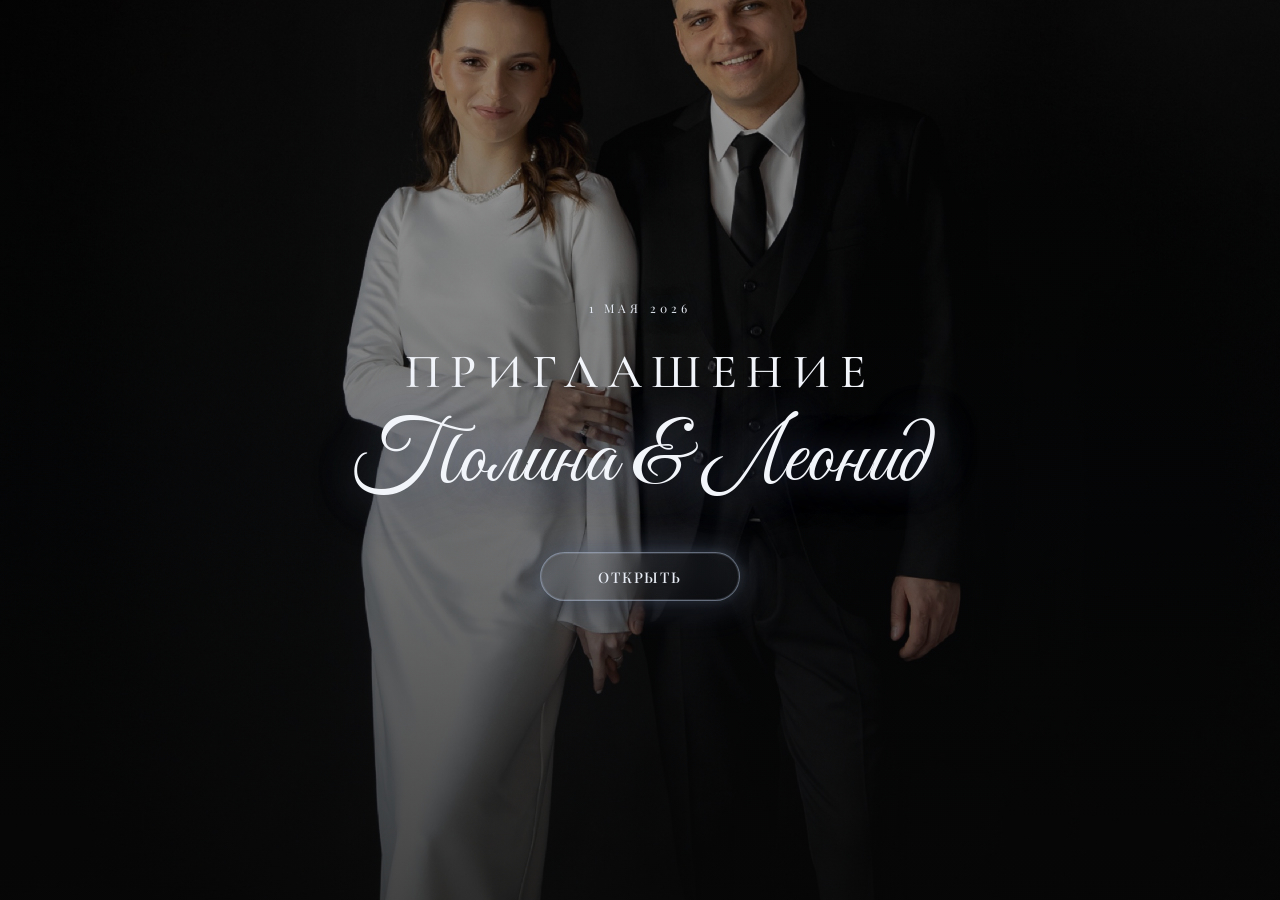
==== commit 18c895b3: "Холодное серебро: убраны бежевые тона, сброс кэша CSS Палитра с синеватым свечением, обновлены иконк" ====
--- a/index.html
+++ b/index.html
@@ -20,8 +20,12 @@
   <link rel="preconnect" href="https://fonts.gstatic.com" crossorigin>
   <link href="https://fonts.googleapis.com/css2?family=Cormorant+Garamond:wght@400;500;600&family=Great+Vibes&family=Lora:wght@400;500&family=Playfair+Display:wght@400;500;600&display=swap" rel="stylesheet">
 
-  <link rel="preload" href="images/1.jpg" as="image" />
-  <link rel="stylesheet" href="styles.css">
+  <link rel="stylesheet" href="styles.css?v=silver2">
+  <style>
+    /* Пока грузится CSS — не пустой экран */
+    body { background: #07080a; color: #e4e9f2; margin: 0; }
+    .cover-content { position: relative; z-index: 2; }
+  </style>
 </head>
 <body class="cover-locked">
 
@@ -32,11 +36,19 @@
     <p class="cover-eyebrow">1 мая 2026</p>
     <h1 class="cover-title">Приглашение</h1>
     <div class="cover-names">Полина & Леонид</div>
-    <button type="button" class="btn btn-glow open-btn" id="open-invitation" aria-controls="main-content" aria-expanded="false">Открыть</button>
+    <button type="button" class="btn btn-glow open-btn" id="open-invitation" aria-controls="main-content" aria-expanded="false" onclick="window.openInvitation && window.openInvitation()">Открыть</button>
   </div>
 </div>
 
-<div class="main-content" id="main-content" hidden>
+<noscript>
+  <style>
+    .cover { display: none !important; }
+    body.cover-locked { overflow: auto; height: auto; }
+    .main-content { opacity: 1 !important; transform: none !important; }
+  </style>
+</noscript>
+
+<main class="main-content" id="main-content" aria-hidden="true">
   <div class="container">
 
     <div class="couple-avatar">
@@ -181,8 +193,8 @@
     </section>
 
   </div>
-</div>
-
-<script src="script.js"></script>
+</main>
+
+<script src="script.js" defer></script>
 </body>
 </html>
--- a/styles.css
+++ b/styles.css
@@ -1,13 +1,18 @@
 :root {
-  --bg: #080808;
-  --bg-elevated: rgba(22, 22, 22, 0.72);
-  --text: #f0ebe3;
-  --muted: #9a9488;
-  --accent: #d8d2c8;
-  --light: #f5f0e8;
-  --gold: #c9b896;
-  --gold-dim: rgba(201, 184, 150, 0.35);
-  --overlay: rgba(8, 8, 8, 0.52);
+  --bg: #07080a;
+  --bg-elevated: rgba(18, 20, 26, 0.82);
+  /* Холодная палитра — без бежевого/золота */
+  --text: #e4e9f2;
+  --muted: #8b93a3;
+  --accent: #b4bccf;
+  --light: #f2f5fa;
+  --silver: #c5cede;
+  --silver-mid: #9aa8be;
+  --silver-bright: #e8edf5;
+  --silver-dim: rgba(160, 175, 200, 0.45);
+  --silver-glow: rgba(140, 165, 210, 0.32);
+  --silver-glow-strong: rgba(170, 195, 235, 0.5);
+  --overlay: rgba(7, 8, 10, 0.55);
   --radius: 20px;
   --radius-pill: 999px;
 }
@@ -34,6 +39,26 @@
   height: 100vh;
 }
 
+body.cover-locked .main-content {
+  visibility: hidden;
+  pointer-events: none;
+  height: 0;
+  overflow: hidden;
+}
+
+body.is-open.cover-locked,
+body.is-open {
+  overflow: auto;
+  height: auto;
+}
+
+body.is-open .main-content {
+  visibility: visible;
+  pointer-events: auto;
+  height: auto;
+  overflow: visible;
+}
+
 /* ── Типографика ── */
 .section-eyebrow {
   font-family: 'Playfair Display', serif;
@@ -41,7 +66,8 @@
   font-weight: 500;
   letter-spacing: 0.28em;
   text-transform: uppercase;
-  color: var(--gold);
+  color: var(--silver);
+  text-shadow: 0 0 24px var(--silver-glow-strong);
   margin-bottom: 0.65rem;
 }
 
@@ -92,37 +118,54 @@
 }
 
 .btn-glow {
-  color: var(--light);
-  background: linear-gradient(145deg, rgba(255, 255, 255, 0.07), rgba(255, 255, 255, 0.02));
-  border-color: var(--gold-dim);
+  color: var(--silver-bright);
+  background: linear-gradient(
+    145deg,
+    rgba(180, 195, 220, 0.12) 0%,
+    rgba(120, 140, 170, 0.06) 100%
+  );
+  border-color: rgba(170, 185, 210, 0.55);
   box-shadow:
-    0 0 0 1px rgba(255, 255, 255, 0.06) inset,
+    0 0 0 1px rgba(200, 215, 240, 0.15) inset,
     0 4px 24px rgba(0, 0, 0, 0.45),
-    0 0 28px rgba(201, 184, 150, 0.14);
-  backdrop-filter: blur(10px);
+    0 0 36px var(--silver-glow),
+    0 0 12px rgba(180, 200, 230, 0.2);
+}
+
+@supports ((-webkit-backdrop-filter: blur(10px)) or (backdrop-filter: blur(10px))) {
+  .btn-glow,
+  .panel {
+    -webkit-backdrop-filter: blur(10px);
+    backdrop-filter: blur(10px);
+  }
 }
 
 .btn-glow:hover,
 .btn-glow:focus-visible {
   transform: translateY(-2px);
-  border-color: rgba(201, 184, 150, 0.55);
+  border-color: rgba(200, 215, 240, 0.85);
   color: #fff;
   box-shadow:
-    0 0 0 1px rgba(201, 184, 150, 0.25) inset,
+    0 0 0 1px rgba(220, 235, 255, 0.35) inset,
     0 8px 32px rgba(0, 0, 0, 0.5),
-    0 0 48px rgba(201, 184, 150, 0.28);
-  background: linear-gradient(145deg, rgba(201, 184, 150, 0.14), rgba(255, 255, 255, 0.04));
+    0 0 56px var(--silver-glow-strong),
+    0 0 20px rgba(160, 190, 240, 0.35);
+  background: linear-gradient(
+    145deg,
+    rgba(190, 205, 230, 0.22) 0%,
+    rgba(140, 160, 190, 0.1) 100%
+  );
 }
 
 .btn-soft {
-  color: var(--accent);
+  color: var(--silver);
   background: transparent;
-  border-color: rgba(216, 210, 200, 0.22);
+  border-color: rgba(150, 165, 190, 0.35);
 }
 
 .btn-soft:hover,
 .btn-soft:focus-visible {
-  border-color: var(--gold-dim);
+  border-color: var(--silver-dim);
   color: var(--light);
   background: rgba(255, 255, 255, 0.04);
 }
@@ -157,19 +200,22 @@
 .cover-overlay {
   position: absolute;
   inset: 0;
+  z-index: 1;
   background: linear-gradient(
     180deg,
     rgba(8, 8, 8, 0.35) 0%,
     var(--overlay) 55%,
     rgba(8, 8, 8, 0.75) 100%
   );
+  pointer-events: none;
 }
 
 .cover-content {
   position: relative;
-  z-index: 2;
+  z-index: 3;
   padding: 2rem 1.25rem;
   max-width: 92%;
+  pointer-events: auto;
 }
 
 .cover-eyebrow {
@@ -177,7 +223,8 @@
   font-size: 0.75rem;
   letter-spacing: 0.35em;
   text-transform: uppercase;
-  color: var(--gold);
+  color: var(--silver-bright);
+  text-shadow: 0 0 28px var(--silver-glow-strong);
   margin-bottom: 1rem;
 }
 
@@ -197,7 +244,10 @@
   color: var(--light);
   line-height: 1;
   margin-bottom: 2.5rem;
-  text-shadow: 0 8px 40px rgba(0, 0, 0, 0.5);
+  text-shadow:
+    0 0 40px rgba(160, 185, 230, 0.45),
+    0 0 80px rgba(120, 150, 200, 0.2),
+    0 8px 40px rgba(0, 0, 0, 0.5);
 }
 
 .open-btn {
@@ -215,10 +265,6 @@
 .main-content.visible {
   opacity: 1;
   transform: translateY(0);
-}
-
-.main-content[hidden] {
-  display: none;
 }
 
 .container {
@@ -246,7 +292,7 @@
   width: 48px;
   height: 1px;
   margin: 3.25rem auto 0;
-  background: linear-gradient(90deg, transparent, var(--gold-dim), transparent);
+  background: linear-gradient(90deg, transparent, var(--silver-dim), transparent);
 }
 
 .final::after {
@@ -260,7 +306,6 @@
   background: var(--bg-elevated);
   border: 1px solid rgba(255, 255, 255, 0.06);
   box-shadow: 0 16px 48px rgba(0, 0, 0, 0.35);
-  backdrop-filter: blur(12px);
 }
 
 .panel.compact {
@@ -274,10 +319,10 @@
   margin: 0 auto 2.5rem;
   border-radius: 50%;
   overflow: hidden;
-  border: 1px solid var(--gold-dim);
+  border: 1px solid rgba(170, 185, 210, 0.5);
   box-shadow:
-    0 0 0 4px rgba(8, 8, 8, 0.8),
-    0 0 40px rgba(201, 184, 150, 0.15);
+    0 0 0 4px rgba(8, 8, 10, 0.85),
+    0 0 48px var(--silver-glow-strong);
   opacity: 0;
   transform: scale(0.92);
   transition: all 1s ease;
@@ -336,8 +381,8 @@
 }
 
 .event-card:hover {
-  border-color: var(--gold-dim);
-  box-shadow: 0 0 24px rgba(201, 184, 150, 0.08);
+  border-color: var(--silver-dim);
+  box-shadow: 0 0 28px var(--silver-glow);
 }
 
 .event-icon-wrap {
@@ -349,8 +394,8 @@
   justify-content: center;
   border-radius: 50%;
   background: rgba(255, 255, 255, 0.04);
-  border: 1px solid rgba(201, 184, 150, 0.2);
-  box-shadow: 0 0 20px rgba(201, 184, 150, 0.08);
+  border: 1px solid rgba(160, 180, 210, 0.4);
+  box-shadow: 0 0 28px var(--silver-glow);
 }
 
 .event-icon {
@@ -370,7 +415,8 @@
   font-size: 0.78rem;
   letter-spacing: 0.2em;
   text-transform: uppercase;
-  color: var(--gold);
+  color: var(--silver-bright);
+  text-shadow: 0 0 16px var(--silver-glow);
 }
 
 .event-name {
@@ -469,7 +515,8 @@
   padding: 0.85rem 0.5rem;
   border-radius: 12px;
   background: rgba(255, 255, 255, 0.03);
-  border: 1px solid rgba(255, 255, 255, 0.06);
+  border: 1px solid rgba(220, 225, 235, 0.12);
+  box-shadow: 0 0 20px rgba(220, 225, 235, 0.06);
 }
 
 .time-block span:first-child {
@@ -519,7 +566,7 @@
   letter-spacing: 0;
   font-family: 'Lora', serif;
   font-size: 0.85rem;
-  color: #6e6a62;
+  color: #6e7585;
 }
 
 .form-honeypot {
@@ -545,8 +592,8 @@
 .form-group input:focus,
 .form-group textarea:focus {
   outline: none;
-  border-color: var(--gold-dim);
-  box-shadow: 0 0 0 3px rgba(201, 184, 150, 0.12);
+  border-color: var(--silver-dim);
+  box-shadow: 0 0 0 3px rgba(220, 225, 235, 0.18);
 }
 
 .form-group textarea {
@@ -584,13 +631,13 @@
 
 .radio-pill input:checked + span {
   color: var(--light);
-  border-color: var(--gold-dim);
-  background: rgba(201, 184, 150, 0.12);
-  box-shadow: 0 0 20px rgba(201, 184, 150, 0.15);
+  border-color: var(--silver-dim);
+  background: rgba(220, 225, 235, 0.14);
+  box-shadow: 0 0 24px var(--silver-glow);
 }
 
 .radio-pill:hover span {
-  border-color: rgba(201, 184, 150, 0.3);
+  border-color: rgba(220, 225, 235, 0.35);
 }
 
 .submit-btn {
@@ -641,7 +688,7 @@
   font-size: 0.72rem;
   letter-spacing: 0.28em;
   text-transform: uppercase;
-  color: var(--gold);
+  color: var(--silver);
   margin-bottom: 0.75rem;
 }
 
